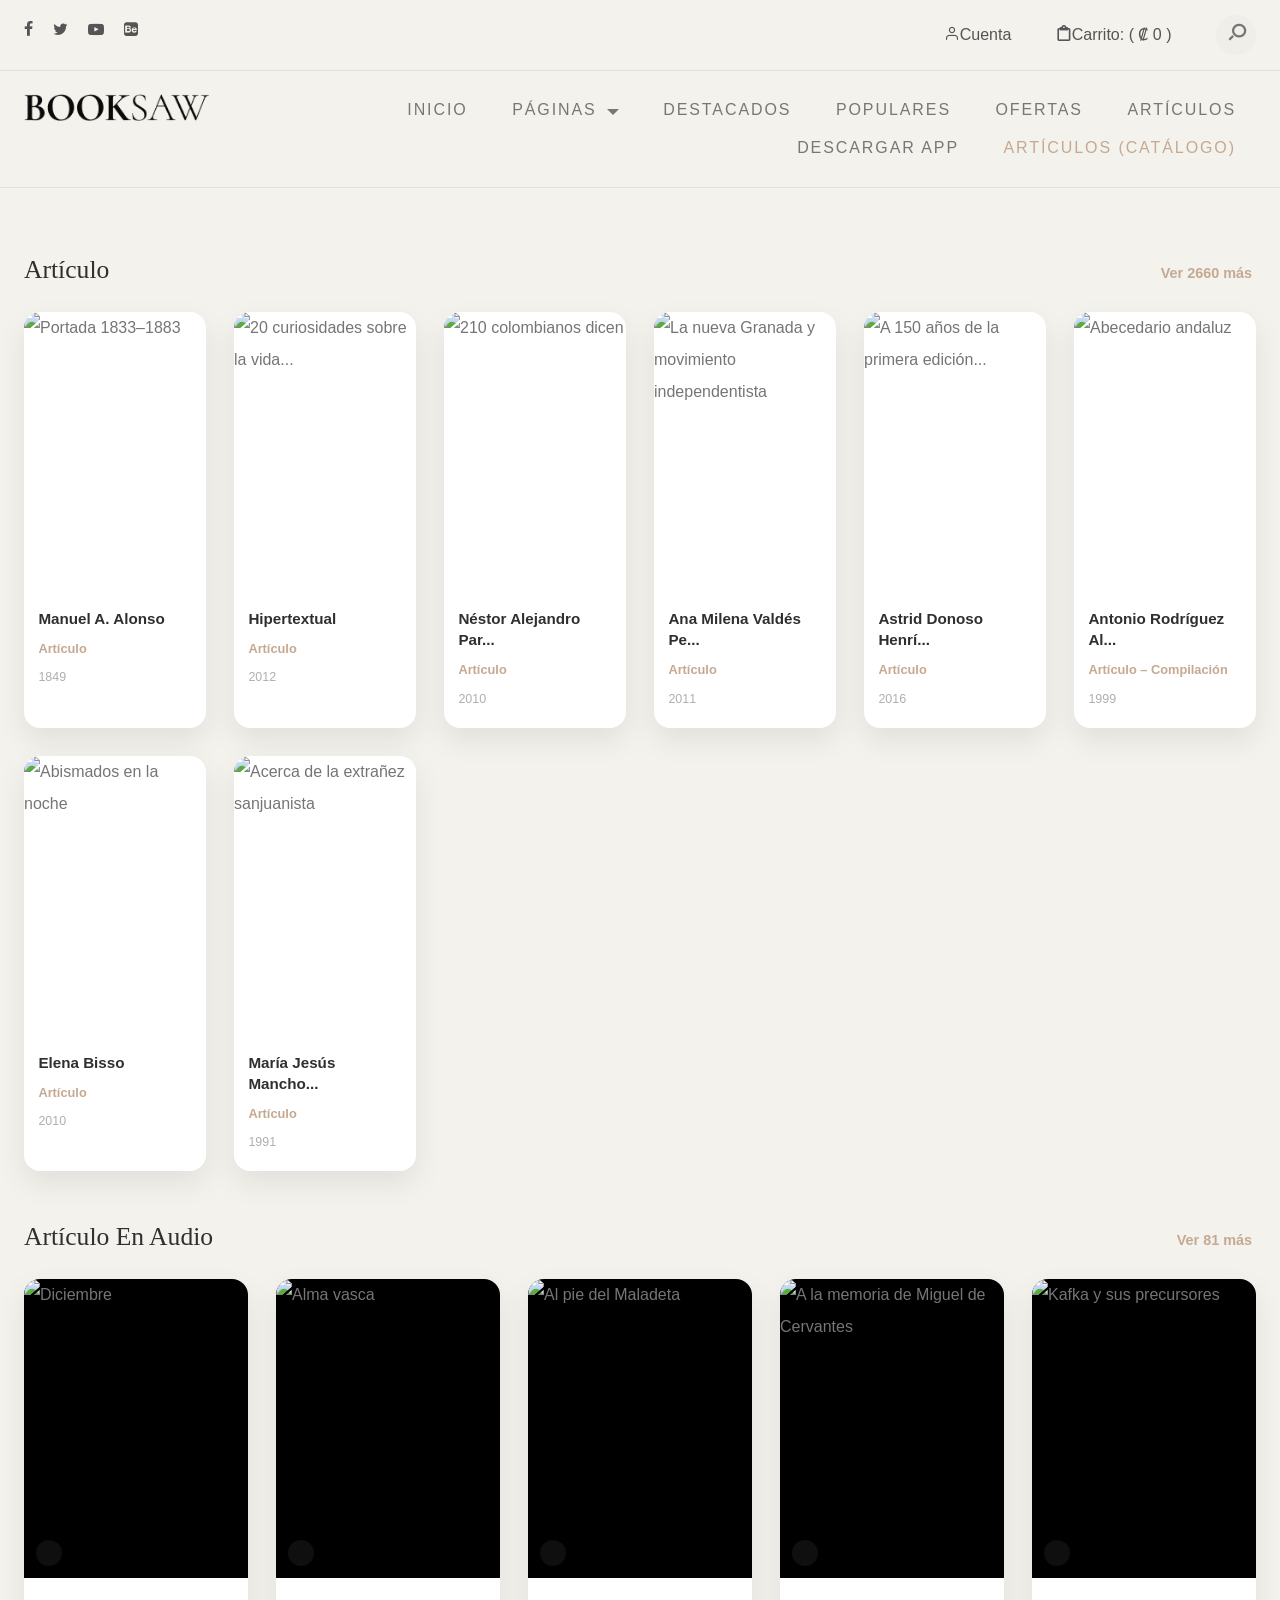
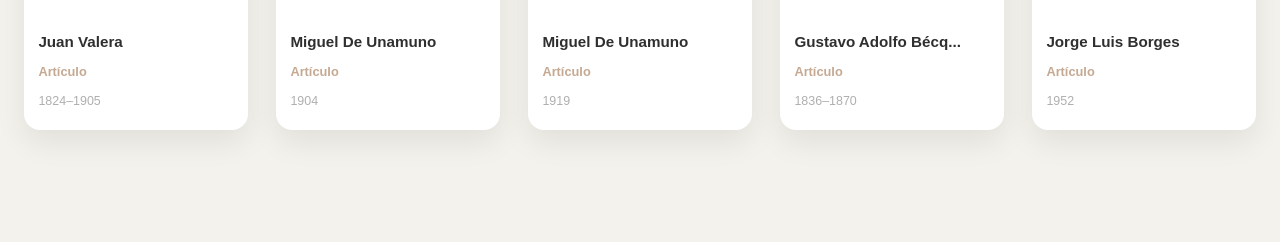
==== proyectoCS/articulos/articulos.html @ 16594a2e "Add files via upload" ====
<!DOCTYPE html>
<html lang="es">

<head>
  <title>Biblioteca Pública de Heredia – Artículos</title>
  <meta charset="utf-8">
  <meta http-equiv="X-UA-Compatible" content="IE=edge">
  <meta name="viewport" content="width=device-width, initial-scale=1.0">
  <meta name="format-detection" content="telephone=no">
  <meta name="apple-mobile-web-app-capable" content="yes">
  <meta name="author" content="">
  <meta name="keywords" content="">
  <meta name="description" content="Listado de artículos y artículos en audio de la Biblioteca Pública de Heredia.">

  <!-- Bootstrap -->
  <link href="https://cdn.jsdelivr.net/npm/bootstrap@5.3.1/dist/css/bootstrap.min.css" rel="stylesheet"
        integrity="sha384-4bw+/aepP/YC94hEpVNVgiZdgIC5+VKNBQNGCHeKRQN+PtmoHDEXuppvnDJzQIu9" crossorigin="anonymous">

  <!-- CSS globales del sitio (mismos que tu index principal) -->
  <link rel="stylesheet" type="text/css" href="../css/normalize.css">
  <link rel="stylesheet" type="text/css" href="../icomoon/icomoon.css">
  <link rel="stylesheet" type="text/css" href="../css/vendor.css">
  <link rel="stylesheet" type="text/css" href="../style.css">

  <!-- CSS específico de la página de artículos -->
  <link rel="stylesheet" type="text/css" href="css/articulos.css">
</head>

<body data-bs-spy="scroll" data-bs-target="#header" tabindex="0">

  <!-- jQuery (script.js y menú) -->
  <script src="https://code.jquery.com/jquery-3.6.0.min.js"></script>

  <!-- Header-->
  <div id="header-wrap">

    <div class="top-content">
      <div class="container-fluid">
        <div class="row">
          <div class="col-md-6">
            <div class="social-links">
              <ul>
                <li><a href="#"><i class="icon icon-facebook"></i></a></li>
                <li><a href="#"><i class="icon icon-twitter"></i></a></li>
                <li><a href="#"><i class="icon icon-youtube-play"></i></a></li>
                <li><a href="#"><i class="icon icon-behance-square"></i></a></li>
              </ul>
            </div>
          </div>

          <div class="col-md-6">
            <div class="right-element">
              <a href="#" class="user-account for-buy"><i class="icon icon-user"></i><span>Cuenta</span></a>
              <a href="#" class="cart for-buy"><i class="icon icon-clipboard"></i><span>Carrito: ( ₡ 0 )</span></a>

              <div class="action-menu">
                <div class="search-bar">
                  <a href="#" class="search-button search-toggle" data-selector="#header-wrap">
                    <i class="icon icon-search"></i>
                  </a>
                  <form role="search" method="get" class="search-box">
                    <input class="search-field text search-input" placeholder="Buscar" type="search">
                  </form>
                </div>
              </div>

            </div>
          </div>

        </div>
      </div>
    </div>

    <header id="header">
      <div class="container-fluid">
        <div class="row">

          <div class="col-md-2">
            <div class="main-logo">
              <a href="../index.html"><img src="../images/main-logo.png" alt="logo"></a>
            </div>
          </div>

          <div class="col-md-10">
            <nav id="navbar">
              <div class="main-menu stellarnav">
                <ul class="menu-list">
                  <li class="menu-item">
                    <a href="../index.html#home" class="nav-link">Inicio</a>
                  </li>
                  <li class="menu-item has-sub">
                    <a href="../index.html#pages" class="nav-link">Páginas</a>
                    <ul>
                      <li><a href="../index.html">Inicio</a></li>
                      <li><a href="../index.html">Acerca de</a></li>
                      <li><a href="../index.html">Estilos</a></li>
                      <li><a href="../index.html">Blog</a></li>
                      <li><a href="../index.html">Entrada</a></li>
                      <li><a href="../index.html">Tienda</a></li>
                      <li><a href="../index.html">Producto</a></li>
                      <li><a href="../index.html">Contacto</a></li>
                      <li><a href="../index.html">Gracias</a></li>
                    </ul>
                  </li>
                  <li class="menu-item"><a href="../index.html#featured-books" class="nav-link">Destacados</a></li>
                  <li class="menu-item"><a href="../index.html#popular-books" class="nav-link">Populares</a></li>
                  <li class="menu-item"><a href="../index.html#special-offer" class="nav-link">Ofertas</a></li>
                  <li class="menu-item"><a href="../index.html#latest-blog" class="nav-link">Artículos</a></li>
                  <li class="menu-item"><a href="../index.html#download-app" class="nav-link">Descargar App</a></li>

                  <!-- Página actual -->
                  <li class="menu-item active">
                    <a href="#listado-articulos" class="nav-link">Artículos (catálogo)</a>
                  </li>
                </ul>

                <div class="hamburger">
                  <span class="bar"></span>
                  <span class="bar"></span>
                  <span class="bar"></span>
                </div>

              </div>
            </nav>
          </div>

        </div>
      </div>
    </header>

  </div><!-- /#header-wrap -->

  <!-- ===================================================================
       SECCIÓN PRINCIPAL: LISTADO DE ARTÍCULOS
  ==================================================================== -->
  <main id="listado-articulos" class="padding-medium articulos-page">
    <div class="container-fluid">

      <!-- Bloque: Artículo -->
      <section class="articulos-section">
        <div class="articulos-section-header">
          <h2 class="articulos-title">Artículo</h2>
          <a href="#" class="articulos-ver-mas">
            Ver 2660 más <span class="icon icon-arrow-down"></span>
          </a>
        </div>

        <div class="articulos-grid">

          <!-- CARD 1 -->
          <article class="articulo-card">
            <figure class="articulo-cover">
              <img src="images/articulo-01.jpg" alt="Portada 1833–1883">
            </figure>
            <div class="articulo-info">
              <h3 class="articulo-autor">Manuel A. Alonso</h3>
              <a href="#" class="articulo-tipo">Artículo</a>
              <span class="articulo-anio">1849</span>
            </div>
          </article>

          <!-- CARD 2 -->
          <article class="articulo-card">
            <figure class="articulo-cover">
              <img src="images/articulo-02.jpg" alt="20 curiosidades sobre la vida...">
            </figure>
            <div class="articulo-info">
              <h3 class="articulo-autor">Hipertextual</h3>
              <a href="#" class="articulo-tipo">Artículo</a>
              <span class="articulo-anio">2012</span>
            </div>
          </article>

          <!-- CARD 3 -->
          <article class="articulo-card">
            <figure class="articulo-cover">
              <img src="images/articulo-03.jpg" alt="210 colombianos dicen">
            </figure>
            <div class="articulo-info">
              <h3 class="articulo-autor">Néstor Alejandro Par...</h3>
              <a href="#" class="articulo-tipo">Artículo</a>
              <span class="articulo-anio">2010</span>
            </div>
          </article>

          <!-- CARD 4 -->
          <article class="articulo-card">
            <figure class="articulo-cover">
              <img src="images/articulo-04.jpg" alt="La nueva Granada y movimiento independentista">
            </figure>
            <div class="articulo-info">
              <h3 class="articulo-autor">Ana Milena Valdés Pe...</h3>
              <a href="#" class="articulo-tipo">Artículo</a>
              <span class="articulo-anio">2011</span>
            </div>
          </article>

          <!-- CARD 5 -->
          <article class="articulo-card">
            <figure class="articulo-cover">
              <img src="images/articulo-05.jpg" alt="A 150 años de la primera edición...">
            </figure>
            <div class="articulo-info">
              <h3 class="articulo-autor">Astrid Donoso Henrí...</h3>
              <a href="#" class="articulo-tipo">Artículo</a>
              <span class="articulo-anio">2016</span>
            </div>
          </article>

          <!-- CARD 6 -->
          <article class="articulo-card">
            <figure class="articulo-cover">
              <img src="images/articulo-06.jpg" alt="Abecedario andaluz">
            </figure>
            <div class="articulo-info">
              <h3 class="articulo-autor">Antonio Rodríguez Al...</h3>
              <a href="#" class="articulo-tipo">Artículo – Compilación</a>
              <span class="articulo-anio">1999</span>
            </div>
          </article>

          <!-- CARD 7 -->
          <article class="articulo-card">
            <figure class="articulo-cover">
              <img src="images/articulo-07.jpg" alt="Abismados en la noche">
            </figure>
            <div class="articulo-info">
              <h3 class="articulo-autor">Elena Bisso</h3>
              <a href="#" class="articulo-tipo">Artículo</a>
              <span class="articulo-anio">2010</span>
            </div>
          </article>

          <!-- CARD 8 -->
          <article class="articulo-card">
            <figure class="articulo-cover">
              <img src="images/articulo-08.jpg" alt="Acerca de la extrañez sanjuanista">
            </figure>
            <div class="articulo-info">
              <h3 class="articulo-autor">María Jesús Mancho...</h3>
              <a href="#" class="articulo-tipo">Artículo</a>
              <span class="articulo-anio">1991</span>
            </div>
          </article>

        </div><!-- /.articulos-grid -->
      </section>

      <!-- Bloque: Artículo en audio -->
      <section class="articulos-section articulos-section-audio">
        <div class="articulos-section-header">
          <h2 class="articulos-title">Artículo en audio</h2>
          <a href="#" class="articulos-ver-mas">
            Ver 81 más <span class="icon icon-arrow-down"></span>
          </a>
        </div>

        <div class="articulos-grid">

          <!-- AUDIO 1 -->
          <article class="articulo-card articulo-card-audio">
            <figure class="articulo-cover">
              <img src="images/audio-01.jpg" alt="Diciembre">
              <span class="articulo-icon-audio">
                <i class="icon icon-play"></i>
              </span>
            </figure>
            <div class="articulo-info">
              <h3 class="articulo-autor">Juan Valera</h3>
              <a href="#" class="articulo-tipo">Artículo</a>
              <span class="articulo-anio">1824–1905</span>
            </div>
          </article>

          <!-- AUDIO 2 -->
          <article class="articulo-card articulo-card-audio">
            <figure class="articulo-cover">
              <img src="images/audio-02.jpg" alt="Alma vasca">
              <span class="articulo-icon-audio">
                <i class="icon icon-play"></i>
              </span>
            </figure>
            <div class="articulo-info">
              <h3 class="articulo-autor">Miguel de Unamuno</h3>
              <a href="#" class="articulo-tipo">Artículo</a>
              <span class="articulo-anio">1904</span>
            </div>
          </article>

          <!-- AUDIO 3 -->
          <article class="articulo-card articulo-card-audio">
            <figure class="articulo-cover">
              <img src="images/audio-03.jpg" alt="Al pie del Maladeta">
              <span class="articulo-icon-audio">
                <i class="icon icon-play"></i>
              </span>
            </figure>
            <div class="articulo-info">
              <h3 class="articulo-autor">Miguel de Unamuno</h3>
              <a href="#" class="articulo-tipo">Artículo</a>
              <span class="articulo-anio">1919</span>
            </div>
          </article>

          <!-- AUDIO 4 -->
          <article class="articulo-card articulo-card-audio">
            <figure class="articulo-cover">
              <img src="images/audio-04.jpg" alt="A la memoria de Miguel de Cervantes">
              <span class="articulo-icon-audio">
                <i class="icon icon-play"></i>
              </span>
            </figure>
            <div class="articulo-info">
              <h3 class="articulo-autor">Gustavo Adolfo Bécq...</h3>
              <a href="#" class="articulo-tipo">Artículo</a>
              <span class="articulo-anio">1836–1870</span>
            </div>
          </article>

          <!-- AUDIO 5 -->
          <article class="articulo-card articulo-card-audio">
            <figure class="articulo-cover">
              <img src="images/audio-05.jpg" alt="Kafka y sus precursores">
              <span class="articulo-icon-audio">
                <i class="icon icon-play"></i>
              </span>
            </figure>
            <div class="articulo-info">
              <h3 class="articulo-autor">Jorge Luis Borges</h3>
              <a href="#" class="articulo-tipo">Artículo</a>
              <span class="articulo-anio">1952</span>
            </div>
          </article>

        </div><!-- /.articulos-grid -->
      </section>

    </div><!-- /.container-fluid -->
  </main>

  <!-- FOOTER  -->

  <!-- Scripts globales -->
  <script src="https://cdn.jsdelivr.net/npm/bootstrap@5.3.1/dist/js/bootstrap.bundle.min.js"
          integrity="sha384-HwwvtgBNo3bZJJLYd8oVXjrBZt8cqVSpeBNS5n7C8IVInixGAoxmnlMuBnhbgrkm"
          crossorigin="anonymous"></script>

  <script src="../js/script.js"></script>

  <!-- JS específico para esta página (por ahora ligero) -->
  <script src="js/articulos.js"></script>

</body>
</html>
---- proyectoCS/icomoon/icomoon.css ----
@font-face {
  font-family: 'icomoon';
  src:  url('fonts/icomoon.eot?23qo56');
  src:  url('fonts/icomoon.eot?23qo56#iefix') format('embedded-opentype'),
    url('fonts/icomoon.ttf?23qo56') format('truetype'),
    url('fonts/icomoon.woff?23qo56') format('woff'),
    url('fonts/icomoon.svg?23qo56#icomoon') format('svg');
  font-weight: normal;
  font-style: normal;
  font-display: block;
}

[class^="icon-"], [class*=" icon-"] {
  /* use !important to prevent issues with browser extensions that change fonts */
  font-family: 'icomoon' !important;
  speak: never;
  font-style: normal;
  font-weight: normal;
  font-variant: normal;
  text-transform: none;
  line-height: 1;

  /* Better Font Rendering =========== */
  -webkit-font-smoothing: antialiased;
  -moz-osx-font-smoothing: grayscale;
}

.icon-ns-arrow-right:before {
  content: "\e90b";
}
.icon-cancel:before {
  content: "\e904";
}
.icon-arrow-left-circle:before {
  content: "\e902";
}
.icon-arrow-right-circle:before {
  content: "\e903";
}
.icon-user:before {
  content: "\e907";
}
.icon-search:before {
  content: "\e905";
}
.icon-notes:before {
  content: "\e906";
}
.icon-clipboard:before {
  content: "\e908";
}
.icon-close:before {
  content: "\e909";
}
.icon-currency-dollar:before {
  content: "\e90a";
}
.icon-arrow-left:before {
  content: "\e900";
}
.icon-arrow-right:before {
  content: "\e901";
}
.icon-twitter:before {
  content: "\f099";
}
.icon-facebook:before {
  content: "\f09a";
}
.icon-facebook-f:before {
  content: "\f09a";
}
.icon-bars:before {
  content: "\f0c9";
}
.icon-navicon:before {
  content: "\f0c9";
}
.icon-reorder:before {
  content: "\f0c9";
}
.icon-youtube-play:before {
  content: "\f16a";
}
.icon-behance-square:before {
  content: "\f1b5";
}
.icon-paper-plane:before {
  content: "\f1d8";
}
.icon-send:before {
  content: "\f1d8";
}
.icon-pinterest-p:before {
  content: "\f231";
}
---- proyectoCS/style.css ----
/*
Theme Name: Booksaw BookStore Template
Theme URI: https://templatesjungle.com/
Author: TemplatesJungle
Author URI: https://templatesjungle.com/
Description: Booksaw is specially designed product packaged for Book Store by TemplateJungle.
Version: 1.1
*/

/*--------------------------------------------------------------
/* GENERAL STYLES
--------------------------------------------------------------*/
/*--------------------------------------------------------------
/** 1. VARIABLES
--------------------------------------------------------------*/



:root {
  /* widths for rows and containers
     */
  --header-height: 160px;
  --header-height-min: 80px;
}

/* on mobile devices below 600px
 */
@media screen and (max-width: 600px) {
  :root {
    --header-height: 100px;
    --header-height-min: 80px;
  }
}

/* Theme Colors */
:root {
  --accent-color: #C5A992;
  --secondary-color: #C5A992;
  --dark-color: #2f2f2f;
  --light-color: #F3F2EC;
  --body-text-color: #757575;
  --light-text-color: #afafaf;
  --dark-text-color: #2f2f2f;
}

/* Fonts */
:root {
  --body-font: "Raleway", sans-serif;
  --heading-font: "Prata", Georgia, serif;
  --secondary-font: "Playfair Display", Georgia, serif;
}

/* Bootstrap variables */
:root,
[data-bs-theme=light] {
  --heading-font: "Prata", Georgia, serif;
  --heading-font-weight: 400;
  --heading-color: var(--bs-dark);
  --heading-line-height: 1.1;

  --swiper-theme-color: var(--bs-primary);

  --custom-easing: cubic-bezier(.17, .67, .83, .67);

  /* theme colors */
  --bs-body-font-family: "Raleway", arial, sans-serif;
  --bs-body-font-size: 0.9rem;
  --bs-body-font-weight: 400;
  --bs-body-line-height: 1.7;
  --bs-body-color: #333;
  --bs-body-color-rgb: 51, 51, 51;

  --bs-primary: #C5A992;
  --bs-primary-dark: #C5A992;
  --bs-secondary: #C5A992;
  --bs-black: #111;
  --bs-light: #F1F1F0;
  --bs-dark: #212529;
  --bs-gray: #949494;
  --bs-gray-dark: #51565b;

  --bs-primary-rgb: 169, 128, 115;
  --bs-secondary-rgb: 253, 238, 233;
  --bs-black-rgb: 17, 17, 17;
  --bs-light-rgb: 241, 241, 240;
  --bs-dark-rgb: 33, 37, 41;

  --bs-link-color: var(--bs-dark);
  --bs-link-color-rgb: 17, 17, 17;
  --bs-link-decoration: underline;
  --bs-link-hover-color: var(--bs-primary);
  --bs-link-hover-color-rgb: 169, 128, 115;
}

.container,
.container-fluid,
.container-lg,
.container-md,
.container-sm,
.container-xl,
.container-xxl {
  /* spacing */
  --bs-gutter-x: 2.5rem;
}

.display-1,
.display-2,
.display-3,
.display-4,
.display-5,
.display-6 {
  font-family: var(--heading-font);
  font-weight: var(--heading-font-weight);
  line-height: var(--heading-line-height);
}

h1,
h2,
h3,
h4,
h5,
h6 {
  color: var(--heading-color);
}

a {
  text-decoration: none;
  transition: all 0.3s ease-out;
}

/* container fluid */
.container-fluid {
  /* width: 98%; */
  max-width: 1800px;
}

/* Dropdown */
.dropdown-menu {
  --bs-dropdown-border-radius: 0;
  --bs-dropdown-border-width: 0;
}

.dropdown-item {
  --bs-dropdown-item-padding-y: 0.25rem;
  --bs-dropdown-item-padding-x: 1rem;
  --bs-dropdown-link-color: var(--bs-black);
  --bs-dropdown-item-border-radius: 0;
}

.dropdown-item.active,
.dropdown-item:active {
  --bs-dropdown-link-active-color: var(--bs-light);
  --bs-dropdown-link-active-bg: var(--bs-black);
}

/* list group */
.list-group-item {
  --bs-list-group-item-padding-x: 0;
  --bs-list-group-border-width: 0;
}

/* btn */
.btn {
  --bs-btn-border-radius: 0;
}

.btn-primary {
  --bs-btn-color: #fff;
  --bs-btn-bg: var(--bs-primary);
  --bs-btn-border-color: var(--bs-primary);
  --bs-btn-hover-color: #fff;
  --bs-btn-hover-bg: var(--bs-primary-dark);
  --bs-btn-hover-border-color: var(--bs-primary-dark);
  --bs-btn-focus-shadow-rgb: 49, 132, 253;
  --bs-btn-active-color: #fff;
  --bs-btn-active-bg: var(--bs-secondary);
  --bs-btn-active-border-color: var(--bs-secondary);
  --bs-btn-active-shadow: inset 0 3px 5px rgba(0, 0, 0, 0.125);
  --bs-btn-disabled-color: #fff;
  --bs-btn-disabled-bg: var(--bs-primary);
  --bs-btn-disabled-border-color: var(--bs-primary);
}

.btn-outline-primary {
  --bs-btn-color: var(--bs-primary);
  --bs-btn-border-color: var(--bs-primary);
  --bs-btn-hover-color: #fff;
  --bs-btn-hover-bg: var(--bs-primary);
  --bs-btn-hover-border-color: var(--bs-primary);
  --bs-btn-focus-shadow-rgb: 13, 110, 253;
  --bs-btn-active-color: #fff;
  --bs-btn-active-bg: var(--bs-primary);
  --bs-btn-active-border-color: var(--bs-primary);
  --bs-btn-active-shadow: inset 0 3px 5px rgba(0, 0, 0, 0.125);
  --bs-btn-disabled-color: var(--bs-primary);
  --bs-btn-disabled-bg: transparent;
  --bs-btn-disabled-border-color: var(--bs-primary);
  --bs-gradient: none;
}

.pagination {
  --bs-pagination-active-bg: var(--bs-black);
  --bs-pagination-bg: transparent;
  --bs-pagination-border-width: 0;
  --bs-pagination-border-radius: 0;
}

/* breadcrumb */
.breadcrumb {
  --bs-breadcrumb-item-padding-x: 1em;
}

/* text white */
.text-white {
  --heading-color: var(--bs-light);
  --bs-breadcrumb-item-active-color: var(--bs-light);
  --bs-breadcrumb-divider-color: var(--bs-light);
  --bs-link-color-rgb: var(--bs-light-rgb);
  --bs-link-hover-color-rgb: var(--bs-light-rgb);
}

.text-white .nav-link {
  --bs-nav-link-color: var(--bs-light);
  --bs-nav-link-hover-color: var(--bs-light);
  --bs-nav-link-active-color: var(--bs-light);
  --bs-navbar-active-color: var(--bs-light);
}

/* accordion */
.accordion {
  --bs-accordion-border-width: 0;
  --bs-accordion-border-radius: 0;
  --bs-accordion-inner-border-radius: 0;
  --bs-accordion-btn-padding-x: 0;
  --bs-accordion-btn-padding-y: 1rem;
  --bs-accordion-btn-color: var(--bs-dark);
  --bs-accordion-btn-bg: transparent;
  --bs-accordion-btn-focus-border-color: var(--bs-dark);
  --bs-accordion-btn-focus-box-shadow: none;
  --bs-accordion-body-padding-x: 0;
  --bs-accordion-body-padding-y: 1rem;
  --bs-accordion-active-color: var(--bs-dark);
  --bs-accordion-active-bg: transparent;
}

.accordion-button {
  font-size: 1.2rem;
  border-bottom: 1px solid var(--bs-border-color);
}

/* form control */
.form-control:focus {
  border-color: #ccc;
  box-shadow: 0 0 0 0.25rem rgba(200, 200, 200, .25);
}

/* dark theme */
[data-bs-theme=dark] {
  color-scheme: dark;

  --heading-color: #fff;
  --bs-heading-color: #fff;
  --bs-link-color: #CCCCCC;
  --bs-link-hover-color: var(--bs-primary);
  --bs-link-color-rgb: 204, 204, 204;
  --bs-link-hover-color-rgb: 131, 169, 172;
  --bs-body-color: var(--bs-light);
  --bs-body-color-rgb: 241, 241, 240;
  --bs-body-bg: #111;
  --bs-body-bg-rgb: 17, 17, 41;

  color: var(--bs-gray);
}

[data-bs-theme=dark] .dropdown-item {
  --bs-dropdown-link-color: var(--bs-light);
  --bs-dropdown-link-hover-color: var(--bs-white);
}

[data-bs-theme=dark] .bg-white,
[data-bs-theme=dark] .bg-light {
  --bs-bg-opacity: 0.1;
}

/* end of Bootstrap Color Theme */

.container, .container-fluid, .container-lg, .container-md, .container-sm, .container-xl, .container-xxl {
  --bs-gutter-x: 3rem;
}

/* 2.1 General Styles
/*----------------------------------------------*/
*,
*::before,
*::after {
  -webkit-box-sizing: border-box;
  -moz-box-sizing: border-box;
  box-sizing: border-box;
}

html {
  box-sizing: border-box;
}

body {
  font-family: var(--body-font);
  font-size: 16px;
  line-height: 2;
  color: var(--body-text-color);
  background-color: var(--light-color);
}

body.no-scroll {
  overflow: hidden;
}

a {
  color: var(--accent-color);
  transition: 0.3s color ease-out;
}

a:hover {
  color: #111;
}

ul,
ol {
  margin-top: 0;
  margin-bottom: 10px;
  margin-left: 0;
}

ul ul,
ol ul,
ul ol,
ol ol {
  margin-top: 5px;
  margin-bottom: 0;
}

ul li,
ol li {
  margin-bottom: 5px;
  outline: 0;
}

ul li.active a {
  color: #daa556;
}

ul li:last-child,
ol li:last-child {
  margin-bottom: 0;
}

dl {
  margin-top: 0;
  margin-bottom: 2rem;
}

dt,
dd {
  line-height: 1.42857143;
}

dt {
  font-weight: bold;
}

dd {
  margin-left: 0;
}

button,
input,
select,
textarea {
  font-family: inherit;
  font-size: inherit;
  line-height: inherit;
  outline: 0;
}

figure {
  margin: 0;
}

img {
  display: inline-block;
  border: 0;
  max-width: 100%;
  height: auto;
  vertical-align: middle;
}

::selection {
  background: rgba(0, 0, 0, 0.8);
  color: #fff;
  text-shadow: none;
}

::-moz-selection {
  background: rgba(0, 0, 0, 0.8);
  color: #fff;
  text-shadow: none;
}

/* image align */
figure.align-right {
  margin: 30px 0 30px 30px;
}

/* Typography */
/*----------------------------------------------*/

h1,
.h1,
h2,
.h2,
h3,
.h3,
h4,
.h4,
h5,
.h5,
h6,
.h6 {
  font-family: var(--heading-font);
  line-height: 1.2;
  color: var(--dark-color);
}

h1.light,
.h1,
h2.light,
.h2,
h3.light,
.h3,
h4.light,
.h4,
h5.light,
.h5,
h6.light,
.h6 {
  color: #fff;
}

h1,
h2,
h3 {
  margin: 25px 0;
  text-transform: capitalize;
}

h5,
h6 {
  letter-spacing: 1px;
}

h1,
.h1 {
  font-size: 2.5em;
  line-height: 1.4;
}

h2,
.h2 {
  font-size: 1.5em;
  line-height: 1.4;
}

h3,
.h3 {
  font-size: 1.4em;
  line-height: 1.4;
}

h4,
.h4 {
  font-size: 1.1em;
  line-height: 1.4;
}

h5,
.h5 {
  font-size: .83em;
  line-height: 1.25;
}

h6,
.h6 {
  font-size: .67em;
  line-height: 1.1;
}

h1 a,
h2 a,
h3 a,
h4 a,
h5 a,
h6 a {
  font-weight: inherit;
  color: inherit;
  text-decoration: none;
}

p {
  margin: 0 0 20px 0;
}

p:empty {
  display: none;
}

small {
  font-size: 85%;
}

mark {
  background-color: #fcf8e3;
  padding: 0.28rem;
}

dfn,
cite,
em,
i {
  font-style: italic;
}

code,
kbd,
var {
  font-size: 14px;
}

code {
  background-color: #f9f2f4;
}

abbr {
  border-bottom: 0.1px dotted #666;
  cursor: help;
}

::placeholder {
  color: #999;
}

/*----------------------------------------------*/
/* 2.1 Floating & Alignment */
/*----------------------------------------------*/

.align-left {
  float: left;
  text-align: left;
}

.align-right {
  float: right;
  text-align: right;
}

.align-center {
  display: block;
  margin-left: auto;
  margin-right: auto;
  text-align: center;
}

/**::after,*/
.container::after,
.row::after,
.clearfix::after {
  display: block;
  clear: both;
  content: "";
}

/** Text Align
--------------------------------------------------------------*/

.text-left {
  text-align: left;
}

.text-right {
  text-align: right;
}

.text-center {
  text-align: center;
}

.text-justify {
  text-align: justify;
}

.text-nowrap {
  white-space: nowrap;
}

.text-lead {
  font-size: 120%;
  line-height: 1.7em;
}

.text-lead strong {
  font-size: 115%;
  font-weight: 500;
}

.text-muted {
  color: #777;
}

.text-pri {
  color: #ff9697;
}

.text-hide {
  font: 0/0 a;
  color: transparent;
  text-shadow: none;
  background-color: transparent;
  border: 0;
}

/*------------------------------------------------
/* 2.3 Forms
–––––––––––––––––––––––––––––––––––––––––––––––––– */
input[type="email"],
input[type="number"],
input[type="search"],
input[type="text"],
input[type="tel"],
input[type="url"],
input[type="password"],
textarea,
select {
  padding: 6px 10px;
  /* The 6px vertically centers text on FF, ignored by Webkit */
  background-color: #fff;
  border: 1px solid #D1D1D1;
  border-radius: 4px;
  box-shadow: none;
  box-sizing: border-box;
}

/* Removes awkward default styles on some inputs for iOS */
input[type="email"],
input[type="number"],
input[type="search"],
input[type="text"],
input[type="tel"],
input[type="url"],
input[type="password"],
textarea {
  -webkit-appearance: none;
  -moz-appearance: none;
  appearance: none;
}

textarea {
  min-height: 65px;
  padding-top: 6px;
  padding-bottom: 6px;
}

input[type="email"]:focus,
input[type="number"]:focus,
input[type="search"]:focus,
input[type="text"]:focus,
input[type="tel"]:focus,
input[type="url"]:focus,
input[type="password"]:focus,
textarea:focus,
select:focus {
  border: 1px solid #33C3F0;
  outline: 0;
}

label,
legend {
  display: block;
  margin-bottom: .5rem;
  font-weight: 600;
}

fieldset {
  padding: 0;
  border-width: 0;
}

input[type="checkbox"],
input[type="radio"] {
  display: inline;
}

label>.label-body {
  display: inline-block;
  margin-left: .5rem;
  font-weight: normal;
}

/*------------------------------------------------
/* 2.4 Lists
–––––––––––––––––––––––––––––––––––––––––––––––––– */
ul {
  list-style: circle inside;
}

ol {
  list-style: decimal inside;
}

ol,
ul {
  padding-left: 0;
  margin-top: 0;
}

ul ul,
ul ol,
ol ol,
ol ul {
  margin: 1.5rem 0 1.5rem 3rem;
  font-size: 90%;
}

li {
  margin-bottom: 1rem;
}

/*------------------------------------------------
/* 2.5 Code
–––––––––––––––––––––––––––––––––––––––––––––––––– */
code {
  padding: .2rem .5rem;
  margin: 0 .2rem;
  font-size: 90%;
  white-space: nowrap;
  background: #F1F1F1;
  border: 1px solid #E1E1E1;
  border-radius: 4px;
}

pre>code {
  display: block;
  padding: 1rem 1.5rem;
  white-space: pre;
}

/*------------------------------------------------
/* 2.6 Tables
–––––––––––––––––––––––––––––––––––––––––––––––––– */
th,
td {
  padding: 12px 15px;
  text-align: left;
  border-bottom: 1px solid #E1E1E1;
}

th:first-child,
td:first-child {
  padding-left: 0;
}

th:last-child,
td:last-child {
  padding-right: 0;
}

/*------------------------------------------------
/* 2.7 Spacing
–––––––––––––––––––––––––––––––––––––––––––––––––– */
button,
.button {
  margin-bottom: 1rem;
}

input,
textarea,
select,
fieldset {
  margin-bottom: 1.5rem;
}

pre,
blockquote,
dl,
figure,
table,
p,
ul,
ol,
form {
  margin-bottom: 2.5rem;
}

/*------------------------------------------------
/* 2.8 Utilities
–––––––––––––––––––––––––––––––––––––––––––––––––– */
.u-full-width {
  width: 100%;
  box-sizing: border-box;
}

.u-max-full-width {
  max-width: 100%;
  box-sizing: border-box;
}

.u-pull-right {
  float: right;
}

.u-pull-left {
  float: left;
}

.list-icon i {
  margin-right: 10px;
}

.list-unstyled {
  list-style: none;
}

.txt-fx .letter {
  opacity: 0;
}

/*------------------------------------------------
/* 2.9 Misc
–––––––––––––––––––––––––––––––––––––––––––––––––– */
hr {
  margin-top: 3rem;
  margin-bottom: 3.5rem;
  border-width: 0;
  border-top: 1px solid #E1E1E1;
}

/*--------------------------------------------------------------
/** 2.10 Buttons
--------------------------------------------------------------*/
a.btn,
input[type="button"],
input[type="submit"],
input[type="reset"],
input[type="file"],
button {
  background-image: none;
  background: var(--accent-color);
  text-decoration: none !important;
  display: inline-block;
  position: relative;
  border: 1px solid transparent;
  border-radius: 0;
  padding: 0.75em 1.5em;
  margin-top: 15px;
  font-size: 15px;
  font-weight: bold;
  line-height: normal;
  text-align: center;
  text-transform: uppercase;
  color: #fff;
  z-index: 1;
  cursor: pointer;
  white-space: nowrap;
  vertical-align: middle;
  -webkit-transition: all 0.3s ease-in;
  transition: all 0.3s ease-in;
  -ms-touch-action: manipulation;
  touch-action: manipulation;
  -webkit-user-select: none;
  -moz-user-select: none;
  -ms-user-select: none;
  user-select: none;
}

.btn:hover,
.btn:focus,
input[type="button"]:focus,
input[type="button"]:hover,
input[type="submit"]:focus,
input[type="submit"]:hover,
input[type="reset"]:focus,
input[type="reset"]:hover,
input[type="file"]:focus,
input[type="file"]:hover,
button:focus,
button:hover {
  text-decoration: none;
  outline: 0;
}

.light .btn:hover {
  color: #fff;
}

.btn:last-child {
  margin-right: 0;
}

.btn:active,
.btn.btn-outline-light:active,
.btn.btn-outline-dark:active,
.btn.btn-outline-accent:active,
input[type="button"]:active,
input[type="submit"]:active,
input[type="reset"]:active,
input[type="file"]:active,
button:active {
  outline: 0;
  background-image: none;
  -webkit-box-shadow: inset 0 1px 3px rgba(0, 0, 0, 0.3);
  box-shadow: inset 0 1px 3px rgba(0, 0, 0, 0.3);
}

.btn.disabled,
.btn[disabled],
fieldset[disabled] .btn {
  cursor: not-allowed;
  opacity: 0.65;
  box-shadow: none;
}

a.btn.disabled,
fieldset[disabled] a.btn {
  pointer-events: none;
}

/* - Button Sizes
------------------------------------------------------------- */
.btn.btn-small {
  padding: 0.325em 1.7em;
  font-size: 0.65em;
}

.btn.btn-medium {
  padding: 0.5em 1.75em;
  font-size: 0.75em;
}

.btn.btn-large {
  padding: 1em 2.5em;
}

.btn.btn-xlarge {
  padding: 1.5em 2.7em;
  font-size: 0.9em;
}

.btn.btn-image {
  background-color: transparent;
  padding: 0;
  max-height: 50px;
}

.btn.btn-image img {
  max-height: 50px;
}

/* - Button Shapes
------------------------------------------------------------- */
.btn.btn-rounded,
.btn.btn-rounded::after {
  border-radius: 4px;
}

.btn.btn-pill,
.btn.btn-pill::after {
  border-radius: 2em;
}

/* button outline */
.btn.btn-outline-dark,
.btn.btn-outline-light,
.btn.btn-outline-accent {
  border: 1px solid #fff;
  background: transparent;
  text-shadow: none;
  box-shadow: none;
}

.btn.btn-outline-dark:hover::after,
.btn.btn-outline-light:hover::after {
  background-color: transparent;
}

.btn.btn-outline-dark {
  border-color: #121212;
  color: #121212;
}

.btn.btn-outline-dark:hover {
  background: rgba(0, 0, 0, .03);
  background: #121212;
  border-color: #121212;
  color: #fff;
}

.btn.btn-outline-accent {
  background: transparent;
  border-color: var(--accent-color);
  color: var(--accent-color);
}

.btn.btn-outline-accent:hover {
  border-color: var(--dark-color);
  color: var(--dark-color) !important;
}

.btn.btn-outline-light {
  background: transparent;
  border-color: var(--light-text-color);
  color: var(--light-text-color);
}

.btn.btn-outline-light:hover {
  border-color: var(--accent-color);
  color: var(--accent-color) !important;
}

.btn.btn-full {
  display: block;
  margin: .85em 0;
  width: 100%;
  text-align: center;
}

/* button with line */
.btn-with-line {
  color: #fff;
  position: relative;
}

.btn-with-line:after {
  content: "";
  position: absolute;
  top: 8px;
  right: -66px;
  border-bottom: 2px solid #fff;
  width: 50%;
  z-index: 9;
  transition: 0.3s ease-out;
}

.btn-with-line:hover {
  color: #fff;
}

.btn-with-line:hover:after {
  width: 30%;
  right: -41px;
}

/* - Buttons Color Scheme
------------------------------------------------------------- */
.btn.btn-common {
  background: var(--accent-color);
  color: #fff;
}

.btn.btn-common:hover {
  background: #151515;
  color: #fff;
}

.btn.btn-accent {
  color: #ffffff;
  background-color: var(--accent-color);
}

.btn.btn-accent:hover {
  color: #ffffff !important;
  background-color: #121212;
}

.btn.btn-gray,
.btn.btn-grey {
  background: #9e9e9e;
  color: #fff;
}

.btn.btn-black {
  background: #121212;
  color: #fff;
}

.btn.btn-black:hover {
  background-color: #797979;
}

.btn.btn-white {
  background: #f8f8f8;
  text-shadow: none;
  color: #121212 !important;
}

.btn.btn-white:hover {
  background: var(--accent-color);
  text-shadow: none;
}

/* - Buttons Aligns
------------------------------------------------------------- */
.btn-left {
  text-align: left;
  display: block;
}

.btn-center {
  text-align: center;
  display: block;
}

.btn-right {
  text-align: right;
  display: block;
}


/*====================================================================*/
/* 5. CONTENT ELEMENTS */
/*====================================================================*/

/*--------------------------------------------------------------
/** 5.1 General Tabs
--------------------------------------------------------------*/
.nav {
  display: flex;
  flex-wrap: wrap;
  padding-left: 0;
  margin-bottom: 0;
  list-style: none;
}

.nav-link {
  display: block;
  padding: 0.5rem 1rem;
  text-decoration: none;
  transition: color 0.15s ease-in-out, background-color 0.15s ease-in-out, border-color 0.15s ease-in-out;
}

@media (prefers-reduced-motion: reduce) {
  .nav-link {
    transition: none;
  }
}

.nav-link:hover,
.nav-link:focus {
  color: var(--accent-color);
}

.nav-link.disabled {
  color: #6c757d;
  pointer-events: none;
  cursor: default;
}

.nav-tabs {
  border-bottom: 1px solid #dee2e6;
}

.nav-tabs .nav-link {
  color: #999;
  padding: 10px 30px;
  margin-bottom: -1px;
  background: none;
  border: 1px solid transparent;
  border-top-left-radius: 0.25rem;
  border-top-right-radius: 0.25rem;
}

.nav-tabs .nav-link:hover,
.nav-tabs .nav-link:focus {
  border-color: #e9ecef #e9ecef #dee2e6;
  isolation: isolate;
}

.nav-tabs .nav-link.disabled {
  color: #6c757d;
  background-color: transparent;
  border-color: transparent;
}

.nav-tabs .nav-link.active,
.nav-tabs .nav-item.show .nav-link {
  color: #495057;
  border-color: #dee2e6 #dee2e6 #f3f2ec;
  --bs-nav-tabs-link-active-bg: transparent;
}

.nav-tabs .dropdown-menu {
  margin-top: -1px;
  border-top-left-radius: 0;
  border-top-right-radius: 0;
}

.nav-pills .nav-link {
  background: none;
  border: 0;
  border-radius: 0.25rem;
}

.nav-pills .nav-link.active,
.nav-pills .show>.nav-link {
  color: #fff;
  background-color: #0d6efd;
}

.nav-fill>.nav-link,
.nav-fill .nav-item {
  flex: 1 1 auto;
  text-align: center;
}

.nav-justified>.nav-link,
.nav-justified .nav-item {
  flex-basis: 0;
  flex-grow: 1;
  text-align: center;
}

.nav-fill .nav-item .nav-link,
.nav-justified .nav-item .nav-link {
  width: 100%;
}

.bootstrap-tabs .tab-content {
  padding: 20px 0;
}

.bootstrap-tabs .tab-content>.tab-pane {
  display: none;
}

.bootstrap-tabs .tab-content>.active {
  display: block;
}

/*--------------------------------------------------------------
/** 5.2 Accordions
--------------------------------------------------------------*/
.fade {
  transition: opacity 0.15s linear;
}

@media (prefers-reduced-motion: reduce) {
  .fade {
    transition: none;
  }
}

.fade:not(.show) {
  opacity: 0;
}

.collapse:not(.show) {
  display: none;
}

.collapsing {
  height: 0;
  overflow: hidden;
  transition: height 0.35s ease;
}

@media (prefers-reduced-motion: reduce) {
  .collapsing {
    transition: none;
  }
}

.accordion-button {
  position: relative;
  display: flex;
  align-items: center;
  width: 100%;
  padding: 1rem 1.25rem;
  font-size: 1rem;
  color: #212529;
  text-align: left;
  background-color: #fff;
  border: 0;
  border-radius: 0;
  box-shadow: none;
  overflow-anchor: none;
  transition: color 0.15s ease-in-out, background-color 0.15s ease-in-out, border-color 0.15s ease-in-out, box-shadow 0.15s ease-in-out, border-radius 0.15s ease;
}

@media (prefers-reduced-motion: reduce) {
  .accordion-button {
    transition: none;
  }
}

.accordion-button:not(.collapsed) {
  color: var(--accent-color);
  /*box-shadow: inset 0 -1px 0 rgba(0, 0, 0, 0.125);*/
}

.accordion-button:not(.collapsed)::after {
  background-image: url("data:image/svg+xml,%3csvg xmlns='http://www.w3.org/2000/svg' viewBox='0 0 16 16' fill='%230c63e4'%3e%3cpath fill-rule='evenodd' d='M1.646 4.646a.5.5 0 0 1 .708 0L8 10.293l5.646-5.647a.5.5 0 0 1 .708.708l-6 6a.5.5 0 0 1-.708 0l-6-6a.5.5 0 0 1 0-.708z'/%3e%3c/svg%3e");
  transform: rotate(-180deg);
}

.accordion-button::after {
  flex-shrink: 0;
  width: 1.25rem;
  height: 1.25rem;
  margin-left: auto;
  content: "";
  background-image: url("data:image/svg+xml,%3csvg xmlns='http://www.w3.org/2000/svg' viewBox='0 0 16 16' fill='%23212529'%3e%3cpath fill-rule='evenodd' d='M1.646 4.646a.5.5 0 0 1 .708 0L8 10.293l5.646-5.647a.5.5 0 0 1 .708.708l-6 6a.5.5 0 0 1-.708 0l-6-6a.5.5 0 0 1 0-.708z'/%3e%3c/svg%3e");
  background-repeat: no-repeat;
  background-size: 1.25rem;
  transition: transform 0.2s ease-in-out;
}

@media (prefers-reduced-motion: reduce) {
  .accordion-button::after {
    transition: none;
  }
}

.accordion-button:hover {
  z-index: 2;
}

.accordion-button:focus {
  z-index: 3;
  outline: 0;
  box-shadow: none;
}

.accordion-header {
  margin-bottom: 0;
}

.accordion-item {
  background-color: #fff;
  border-bottom: 1px solid rgba(0, 0, 0, 0.125);
}

.accordion-body {
  padding: 1rem 1.25rem;
}

.accordion-flush .accordion-collapse {
  border-width: 0;
}

.accordion-flush .accordion-item {
  border-right: 0;
  border-left: 0;
  border-radius: 0;
}

.accordion-flush .accordion-item:first-child {
  border-top: 0;
}

.accordion-flush .accordion-item:last-child {
  border-bottom: 0;
}

.accordion-flush .accordion-item .accordion-button {
  border-radius: 0;
}

/*--------------------------------------------------------------
This is main CSS file that contains custom style rules used in this template
--------------------------------------------------------------*/


/* - Section Padding
--------------------------------------------------------------*/
.padding-xsmall {
  padding-top: 0.5em;
  padding-bottom: 0.5em;
}

.padding-small {
  padding-top: 2em;
  padding-bottom: 2em;
}

.padding-medium {
  padding-top: 4em;
  padding-bottom: 4em;
}

.padding-xlarge {
  padding-top: 9.5em;
  padding-bottom: 9.5em;
}

.padding-2xlarge {
  padding-top: 15em;
  padding-bottom: 15em;
}

/* no padding */
.no-padding-top {
  padding-top: 0 !important;
}

.no-padding-bottom {
  padding-bottom: 0 !important;
}

.no-gutter {
  padding: 0 !important;
}

/* no padding and margin */
.no-padding {
  padding: 0;
}

.no-margin {
  margin: 0;
}

/* - Section margin
--------------------------------------------------------------*/
.margin-small {
  margin-top: 3em;
  margin-bottom: 3em;
}

.margin-medium {
  margin-top: 4.5em;
  margin-bottom: 4.5em;
}

.margin-large {
  margin-top: 6em;
  margin-bottom: 6em;
}

.margin-xlarge {
  margin-top: 7.5em;
  margin-bottom: 7.5em;
}

@media only screen and (max-width: 768px) {

  .margin-small,
  .margin-medium,
  .margin-large,
  .margin-xlarge {
    margin-top: 1em;
    margin-bottom: 1em;
  }
}

/* - Button
------------------------------------------------------------- */

button {
  font-size: 1em;
  font-weight: 600;
  border: none;
  height: 65px;
  cursor: pointer;
  text-transform: uppercase;
}

.btn-wrap {
  text-transform: capitalize;
}

.btn-wrap a {
  text-decoration: none;
  font-weight: 600;
}

.btn-wrap a:hover {
  color: #74642F;
}

.btn-normal {
  color: #fff;
}

.btn-accent {
  color: #111;
}

.btn-submit {
  background: #fff;
  color: #2f2f2f;
}

.btn-submit:hover {
  background-color: #c5a992;
  color: #fff;
}

.btn-accent-arrow {
  color: #111;
}

.btn-wrap i.icon {
  transition: 0.5s ease-out;
  font-size: 9px;
  padding-left: 10px;
}

.btn-wrap:hover i.icon {
  padding-left: 20px;
}

.btn-subscribe {
  width: 30%;
  color: #111;
  background: transparent;
  margin: 0;
  height: max-content;
}

.btn-subscribe span {
  transition: 0.5s ease-out;
  padding-right: 5px;
  opacity: 1;
}

.btn-subscribe:hover span {
  padding-right: 10px;
  opacity: 0.5;
}

/*--- Image hover Effect
-----------------------------------------------*/
.image-hvr-effect {
  display: flex;
  overflow: hidden;
}

.image-hvr-effect img.post-image {
  transform: scale(1);
  will-change: transform;
  transition: transform 0.8s cubic-bezier(0.25, 0.46, 0.45, 0.94);
  z-index: 0;
}

.image-hvr-effect:hover img.post-image {
  transform: scale(1.1);
}


/*--- Pattern Overlay
-----------------------------------------------*/
.pattern-overlay {
  background-image: url(images/pattern1.png);
  background-repeat: no-repeat;
  background-position: top right;
}

.leaf-pattern-overlay {
  background-image: url(images/leaf.png);
  background-repeat: no-repeat;
  background-position: bottom left;
}

.corner-pattern-overlay {
  background-image: url(images/pattern2.png);
  background-repeat: no-repeat;
  background-position: top right;
}

/*--- Page Title
-----------------------------------------------*/
.page-title {
  font-size: 4.5em;
  margin-top: 2em;
}

@media screen and (max-width: 768px) {
  .page-title {
    font-size: 2.5em;
    margin-top: 1em;
  }
}

/*--- Section Title
-----------------------------------------------*/
.section-header {
  position: relative;
}

.section-title {
  font-size: 3em;
  font-weight: 500;
  line-height: 1;
  position: relative;
  margin-bottom: 75px;
}

.section-title.divider {
  width: 100%;
}

.section-title.divider:after {
  content: "";
  border-bottom: 3px solid #74642F;
  position: absolute;
  right: 0;
  bottom: -16px;
  left: 0;
  width: 50px;
}

.section-header .section-title:before,
.section-header .section-title:after {
  content: "";
  border-bottom: 1px solid #E0E0E0;
  position: absolute;
  top: 30px;
  width: 25%;
  align-items: center;
}

.section-header .section-title:before {
  left: 3px;
}

.section-header .section-title:after {
  right: 3px;
}

.section-header .title span {
  font-size: 14px;
  color: #afafaf;
  text-transform: uppercase;
}


@media screen and (max-width: 1366px) {

  .section-header .section-title:before,
  .section-header .section-title:after {
    width: 30%;
  }
}

@media screen and (max-width: 999px) {

  .section-header .section-title:before,
  .section-header .section-title:after {
    width: 25%;
  }
}

@media screen and (max-width: 768px) {
  .section-title {
    font-size: 2em;
  }

  .section-header .section-title:before,
  .section-header .section-title:after {
    top: 60px;
    width: 100%;
  }
}

/* -- Image Dimension
--------------------------------------------------------------*/
img.post-image {
  width: 100%;
  height: 328px;
  object-fit: cover;
}

/* -- Slick Slide
--------------------------------------------------------------*/
/* .slick-dots {
  bottom: -100px;
}

.slick-dots li {
  width: 10px;
  height: 10px;
  background: #D7D5CC;
  color: #D7D5CC;
  border-radius: 50%;
}

.slick-dots .slick-active {
  color: #74642F;
  background: #74642F;
  border: 1px solid #D7D5CC;
  outline: 1px solid #D7d5cc;
} */

/* -- Top Menu Part
--------------------------------------------------------------*/
.top-content {
  padding: 15px 0;
  border-bottom: 1px solid #E0E0E0;
}

.social-links ul {
  list-style: none;
  display: flex;
  margin-bottom: 0;
}

.social-links a {
  color: var(--dark-text-color);
  text-decoration: none;
}

.top-content li {
  padding-right: 30px;
}

.top-content li:last-child {
  padding-right: 0;
}

.top-content a {
  color: #555;
  text-decoration: none;
}

.top-content .right-element {
  text-align: right;
}

.top-content .right-element .for-buy {
  margin-right: 40px;
}

/* - Search Form hover Effects
------------------------------------------------------------- */
#header-wrap .action-menu {
  display: inline-block;
  align-items: baseline;
}

#header-wrap .action-menu span.opennav.openicon {
  cursor: pointer;
}

.action-menu .icon {
  font-size: 18px;
  font-weight: 800;
}

.action-menu .search-bar {
  overflow: hidden;
}

.action-menu .search-bar,
.action-menu .open-icon-wrap {
  width: 40px;
  height: 40px;
  background: #efeee8;
  border-radius: 40px;
  display: flex;
  justify-content: right;
  align-items: center;
  cursor: pointer;
  transition: 0.3s width cubic-bezier(0, 0.75, 0.49, 0.99);
}

#header-wrap .search-button {
  order: 1;
  padding-right: 10px;
  padding-left: 10px;
  text-decoration: none;
  color: var(--body-text-color);
}

#header-wrap.show .search-bar {
  width: 300px;
}

#header-wrap .search-bar form {
  margin: 0;
}

#header-wrap .search-box .search-input {
  width: 250px;
  border: 0;
  margin-bottom: 0;
  font-weight: 300;
  padding-left: 20px;
  background: #efeee8;
}

.action-menu .side-nav-bar .menu-btn a,
.action-menu .searchbar a {
  color: #000;
  text-decoration: none;
  line-height: 2.2;
}

.action-menu .icon.icon-menu-btn:hover {
  color: #fff;
  text-decoration: none;
}

.action-menu .menu-btn a {
  color: #07051a;
  text-decoration: none;
}

.action-menu .icon.icon-menu-btn:hover {
  color: var(--accent-color);
  text-decoration: none;
}

@media screen and (max-width: 768px) {
  .action-menu .search-bar {
    margin-top: 20px;
    width: 100%;
  }
}

/* - Main Navigation
------------------------------------------------------------- */
#header {
  padding: 20px 0;
  border-bottom: 1px solid #E0E0E0;
  background-color: #f3f2ec;
}

#header .menu-list a {
  text-transform: uppercase;
  font-weight: 500;
  letter-spacing: 0.12em;
}

#header .menu-list a.active {
  color: var(--accent-color);
}

/*----- Billboard (Hero principal)
--------------------------------------------------------------*/
/* Slider grande del hero */
#billboard .main-slider {
  padding: 80px 0;
}

/* 
   Cada slide del hero.
   - Texto a la izquierda (.banner-content)
   - Imagen a la derecha (.banner-image)
*/
.main-slider .slider-item {
  display: flex;
  width: 100%;
  align-items: center;           /* centra verticalmente texto e imagen */
  justify-content: space-between;
  gap: 40px;                     /* espacio entre columnas */
}

/* Columna de TEXTO del hero */
.main-slider .banner-content {
  flex: 0 0 45%;
  max-width: 45%;
  margin: 0;                     /* quitamos márgenes forzados */
}

/* Título grande del hero */
.banner-content h2.banner-title {
  font-size: 4.5em;
  font-weight: 500;
  color: #222;
}

.banner-content p {
  margin: 0 0 30px 0;
}

/* Columna de IMAGEN del hero */
.main-slider .banner-image {
  flex: 0 0 45%;
  max-width: 45%;
  height: auto;
  object-fit: cover;
  display: block;
}

/* Puntos y flechas del slider */
#billboard .slick-dots {
  left: 200px;
  bottom: 110px;
  width: 10%;
  text-align: inherit;
}

#billboard button.slick-arrow {
  background: transparent;
  border: 1px solid #E5E3DA;
  padding: initial;
  width: 50px;
  height: 50px;
  border-radius: 50%;
  position: absolute;
  top: 50%;
  z-index: 5;
  cursor: pointer;
}

#billboard button.slick-arrow:hover {
  border: 1px solid #74642F;
  background-color: #E5E3DA;
}

#billboard button.prev.slick-arrow {
  left: 110px;
}

#billboard button.next.slick-arrow {
  right: 110px;
}

#billboard .slick-arrow i.icon {
  color: #8C8C8C;
}

/* Ajustes de flechas en pantallas más angostas */
@media screen and (max-width: 1366px) {
  #billboard button.prev.slick-arrow {
    left: 0;
  }

  #billboard button.next.slick-arrow {
    right: 0;
  }
}

/* Versión responsive del hero (móvil/tablet) */
@media screen and (max-width: 999px) {

  .banner-content h2.banner-title {
    font-size: 3.5em;
  }

  #billboard .main-slider {
    margin: 70px 0;
    padding: 0;
  }

  .main-slider .slider-item {
    flex-direction: column-reverse; /* imagen arriba, texto abajo */
    text-align: center;
    gap: 20px;
  }

  .main-slider .banner-content,
  .main-slider .banner-image {
    flex: 0 0 100%;
    max-width: 100%;
  }

  .main-slider .banner-content {
    margin-top: 40px;
    margin-bottom: 40px;
  }

  #billboard .slick-dots {
    left: 0;
    bottom: 0;
    width: 100%;
    text-align: center;
  }
}


/*----- Cient-holder Section
--------------------------------------------------------------*/
#client-holder {
  background: #EDEBE4;
  padding: 105px 0;
}

#client-holder .logo-wrap {
  max-width: 1000px;
  margin: auto;
}

/*----- Featured Books Section
--------------------------------------------------------------*/

#featured-books .product-list {
  border-bottom: 1px solid #E0E0E0;
  margin-bottom: 30px;
}

/*----- Best Selling Section Section
--------------------------------------------------------------*/
#best-selling {
  background: #EDEBE4;
  padding: 120px 0;
}

#best-selling .products-thumb {
  margin-right: 60px;
  box-shadow: 2px 6px 34px 4px rgba(63, 63, 63, 0.08);
}

#best-selling .product-entry {
  margin-top: 50px;
}

#best-selling .product-entry h3.item-title {
  font-size: 1.8em;
  font-weight: 100;
  margin-top: 15px;
}

#best-selling .product-entry .item-price {
  font-size: 1.5em;
  color: #74642F;
  margin-bottom: 40px;
}

@media screen and (max-width: 768px) {
  #best-selling .products-thumb {
    margin: 0;
  }
}

/*----- Popular Books Section
--------------------------------------------------------------*/
.tab-content {
  position: relative;
}

[data-tab-content] {
  opacity: 0;
  visibility: hidden;
  height: 0;
  overflow: hidden;
}

.active[data-tab-content] {
  opacity: 1;
  visibility: visible;
  height: auto;
}

.tabs {
  display: flex;
  flex-wrap: wrap;
  margin: 55px 0;
  justify-content: center;
  list-style: none;
}

.tabs .tab {
  font-weight: 600;
  color: #999;
  margin-right: 50px;
  cursor: pointer;
}

.tabs .tab.active,
.tabs .tab:hover {
  color: #111;
  border-bottom: 2px solid #9A884C;
}

img.books-image {
  /*height: 290px;*/
  margin-right: 10px;
  margin-bottom: 20px;
  object-fit: cover;
}

/*----- Quotation Section
--------------------------------------------------------------*/
#quotation .section-title.divider,
#quotation .section-title.divider:after {
  margin: 0 auto;
}

#quotation blockquote {
  width: 40%;
  margin: 0 auto;
}

#quotation q {
  display: block;
  font-size: 1.6em;
  padding: 40px 0;
}

#quotation .author-name {
  font-family: "Prata", Georgia, serif;
  font-size: 1.4em;
}

@media screen and (max-width: 768px) {
  #quotation blockquote {
    width: 80%;
  }
}

/*
@media screen and (max-width: 1320px) {
  #quotation blockquote {
      width: 60%;
  }
}
*/
/*----- Special Offer Section
--------------------------------------------------------------*/
#special-offer .section-header {
  background: #EDEBE4;
  padding: 140px 0 220px;
  margin-bottom: -141px;
  z-index: -1;
}

#special-offer .section-title {
  width: 70%;
  margin: 0 auto;
}

span.prev-price {
  color: #999;
  font-size: 0.8em;
  padding-right: 10px;
  text-decoration: line-through;
}


/*----- Subscribe Section
--------------------------------------------------------------*/
#subscribe {
  background: #EDEBE4;
  padding: 120px 0;
}

#subscribe .subscribe-content {
  margin-left: 15px;
}

#subscribe .subscribe-content input[type="text"] {
  background: none;
  border: none;
  width: 252px;
}

#subscribe form#form {
  display: flex;
  justify-content: space-between;
  border-bottom: 1px solid #6F6F6F;
}

::-webkit-input-placeholder {
  color: #7A7A7A;
  /* WebKit browsers */
}

:-ms-input-placeholder {
  color: #7A7A7A;
  /* Internet Explorer 10+ */
}


@media screen and (max-width: 1200px) {
  #subscribe form#form {
    width: 90%;
  }

  #subscribe .subscribe-content input[type="text"] {
    width: 100%;
  }

  #subscribe .btn-subscribe {
    width: 30%;
  }
}

@media screen and (max-width: 980px) {

  /*#subscribe .grid {
      flex-wrap: wrap;
      justify-content: center;
  }*/
  #subscribe .section-title {
    width: 100%;
    margin: 0 auto 50px;
  }

  #subscribe p {
    width: 100%;
    text-align: left;
    margin: 30px auto;
  }

  #subscribe form#form,
  #subscribe .subscribe-content {
    width: 100%;
  }

  #subscribe form#form {
    margin: 0 auto;
  }

  #subscribe .subscribe-content {
    margin-left: 0;
  }

  #subscribe {
    margin-bottom: 90px;
  }

}

/*
@media screen and (max-width: 780px) {
  #subscribe form#form {
      width: 90%;
  }
  #subscribe .subscribe-content {
      width: 90%;
  }
}*/


/*----- Latest Blog Section
--------------------------------------------------------------*/
#latest-blog {
}

#latest-blog article.column {
  margin-bottom: 60px;
}

#latest-blog figure {
  margin-bottom: 30px;
}

#latest-blog .meta-date {
  font-family: "Prata", Georgia, serif;
  color: #74642F;
  padding-bottom: 20px;
}

#latest-blog h3 {
  font-size: 1.7em;
  font-weight: 500;
  margin-top: 0;
}

#latest-blog .links-element {
  display: flex;
  justify-content: space-between;
  border-top: 1px solid #C8C8C8;
  padding-top: 20px;
}

#latest-blog .categories {
  text-transform: uppercase;
}

.social-links li {
  padding-right: 20px;
}

@media screen and (max-width: 999px) {
  #latest-blog h3 {
    font-size: 1.4em;
  }
}

@media screen and (max-width: 767px) {
  #latest-blog .grid {
    flex-wrap: wrap;
  }

  #latest-blog article.column {
    width: 100%;
  }
}

/*----- Contact Section
--------------------------------------------------------------*/
#download-app {
  background: #EDEBE4;
  padding: 120px 0;
  overflow: hidden;
  z-index: 0;
}

/*#download-app .container {
    max-width: 1040px;
}*/
/*#download-app figure {
    width: 40%;
    z-index: 0;
}*/
#download-app .app-info {
  padding-top: 100px;
  margin-left: 50px;
}

#download-app .app-info p {
  margin-bottom: 50px;
}

@media screen and (max-width: 820px) {
  #download-app .grid {
    flex-wrap: wrap;
  }

  #download-app figure {
    margin: 0 auto;
  }

  #download-app .app-info {
    width: 90%;
    margin: 0 auto;
    padding-top: 80px;
  }
}

/*----- Footer Section
--------------------------------------------------------------*/
footer#footer {
  padding-bottom: 80px;
  margin-top: 100px;
  margin-bottom: 60px;
  border-bottom: 1px solid #E0E0E0;
}

#footer .footer-item {
  margin-right: 100px;
}

#footer .footer-item img.footer-logo {
  margin-bottom: 40px;
}

#footer .footer-item p {
  width: 80%;
}

#footer .footer-menu {
  margin-right: 40px;
  margin-bottom: 40px;
}

#footer .footer-menu ul {
  list-style: none;
}

#footer .footer-menu ul a {
  color: var(--dark-text-color);
  text-decoration: none;
}

#footer .footer-menu:last-child {
  margin-right: 0;
}

.footer-menu h5 {
  font-size: 1.5em;
  font-weight: 500;
  margin-top: 0;
  margin-bottom: 40px;
  text-transform: capitalize;
}

@media screen and (max-width: 768px) {
  #footer .footer-item {
    margin-right: 0;
  }
}

/* Shop page */
.products-grid {
  display: flex;
  justify-content: space-between;
  flex-wrap: wrap;
}

.product-style {
  position: relative;
  overflow: hidden;
}

.slick-slider .product-style {
  margin: 0 15px 25px;
}

.product-style figcaption p {
  margin-bottom: 20px;
}

.product-style img.product-item {
  position: relative;
  background: #EFEEE8;
  border: 1px solid #EAE8DF;
  padding: 15%;
  cursor: pointer;
  width: 100%;
}

.product-style button.add-to-cart {
  position: absolute;
  background: #000;
  color: #fff;
  width: 100%;
  margin: 0;
  text-transform: uppercase;
  text-align: center;
  line-height: 3;
  bottom: 300px;
  bottom: -65px;
  left: 0;
  z-index: 9;
  transition: 0.3s ease-out;
}

.product-style:hover button.add-to-cart {
  bottom: 380px;
  bottom: 0;
}

.product-item figcaption {
  margin-top: 30px;
  margin-bottom: 30px;
  text-align: center;
}

.product-item figcaption>h3 {
  font-size: 1.4em;
  font-weight: 500;
  color: #74642F;
  margin: 0;
}
.product-item figcaption>p {
  margin: 0;
}

.product-item .item-price {
  color: #74642F;
  font-size: 1.3em;
}

@media screen and (max-width: 768px) {
  .products-grid .product-item {
    width: 45%;
  }

  .product-style img.product-item {
    /*height: 550px;*/
    object-fit: contain;
    margin: 0 auto;
  }

  .products-grid.col-3 .product-style,
  .products-grid.col-4 .product-style,
  .products-grid.col-5 .product-style {
    width: 100%;
  }
}

@media screen and (max-width: 575px) {
  .products-grid .product-style {
    width: 100%;
  }
}



.slick-prev, .slick-next {
    background: #ffffff;
    border-radius: 50%;
    width: 40px;
    height: 40px;
    box-shadow: 0 4px 10px rgba(0,0,0,0.15);
    border: none;
    font-size: 24px;
    line-height: 40px;
    text-align: center;
    color: #333;
    position: absolute;
    top: 40%;
    z-index: 10;
}

.slick-prev {
    left: -50px;
}

.slick-next {
    right: -50px;
}

.slick-prev:hover, .slick-next:hover {
    background: #f4f4f4;
}

.book-slider {
    display: flex !important;
    justify-content: center !important;
}



#featured-books {
  padding: 60px 0;
}

/* Wrapper general del carrusel (para posicionar las flechas) */
.deals-wrapper {
  position: relative;
  margin-top: 20px;
}

/* 
   Carrusel horizontal.
   
*/
.deals-carousel {
  display: flex;
  gap: 20px;
  overflow-x: auto;
  scroll-behavior: smooth;
  padding: 10px 5px 20px;

  /* Ocultar scrollbar visualmente */
  -ms-overflow-style: none;   /* IE y Edge */
  scrollbar-width: none;      /* Firefox */
}

.deals-carousel::-webkit-scrollbar {
  display: none;              /* Chrome, Safari, Opera */
}

/* === Tarjeta de libro (card) === */
.deal-card {
  flex: 0 0 260px;            /* ancho fijo de cada card */
  background: #ffffff;
  border-radius: 16px;
  padding: 16px;
  box-shadow: 0 6px 18px rgba(0, 0, 0, 0.08);
  cursor: pointer;
  transition: transform 0.2s ease, box-shadow 0.2s ease;
}

.deal-card:hover {
  transform: translateY(-4px);
  box-shadow: 0 10px 24px rgba(0, 0, 0, 0.12);
}

.deal-image {
  width: 100%;
  height: 220px;
  object-fit: cover;
  border-radius: 12px;
  margin-bottom: 12px;
}

.deal-title {
  font-size: 18px;
  font-weight: 700;
  margin-bottom: 4px;
}

.deal-sub {
  font-size: 14px;
  color: #777;
}

/* === Flechas del carrusel (prev/next) === */
.deals-arrow {
  position: absolute;
  top: 50%;
  transform: translateY(-50%);
  width: 36px;
  height: 36px;
  border-radius: 50%;
  border: none;
  background: #ffffff;
  box-shadow: 0 4px 10px rgba(0,0,0,0.15);
  display: flex;
  align-items: center;
  justify-content: center;
  font-size: 22px;
  line-height: 1;
  padding: 0;
  cursor: pointer;
  z-index: 5;
  color: #000 !important;   /* simbolitos negros */
  background-color: #fff;
  border: 1px solid #ccc;

}

.deals-prev {
  left: -18px;
}

.deals-next {
  right: -18px;
}

.deals-arrow:hover {
  background: #f4f4f4;
  background-color: #f2f2f2;
}



/* ============================================
   PRUEBA
   ============================================ */

/* Fuerza el layout en desktop */
@media (min-width: 1000px) {

  /* Cada slide del hero en modo fila */
  #billboard .main-slider .slick-slide .slider-item,
  #billboard .main-slider .slider-item {
    display: flex !important;
    align-items: center !important;
    justify-content: space-between !important;
    gap: 40px;
  }

  /* Columna de texto */
  #billboard .main-slider .banner-content {
    flex: 0 0 45% !important;
    max-width: 45% !important;
    margin: 0 !important;
  }

  /* Columna de imagen */
  #billboard .main-slider .banner-image {
    flex: 0 0 45% !important;
    max-width: 45% !important;
    height: auto !important;
    object-fit: cover;
    display: block;
  }
}
.menu-list .menu-item.active > a {
    color: var(--accent-color) !important;


    /* 80% */
.page-scale-80 {
    transform: scale(0.8);
    transform-origin: top center;
    width: 125%; /* compensa el shrink y evita espacios laterales */
}
---- proyectoCS/articulos/css/articulos.css ----
/* Página de Artículos
   Usa las mismas variables y tipografías definidas en style.css
-------------------------------------------------------------- */




.articulos-page {
  background-color: var(--light-color);
}

/* Títulos de sección (Artículo / Artículo en audio) */
.articulos-section {
  margin-bottom: 3rem;
}

.articulos-section-header {
  display: flex;
  align-items: baseline;
  justify-content: space-between;
  margin-bottom: 1.5rem;
}

.articulos-title {
  font-size: 1.6rem;
  margin: 0;
}

.articulos-ver-mas {
  font-size: 0.9rem;
  text-decoration: none;
  color: var(--accent-color);
  font-weight: 600;
  display: inline-flex;
  align-items: center;
  gap: 0.25rem;
}

.articulos-ver-mas:hover {
  color: #111;
}

/* Grid de tarjetas */
.articulos-grid {
  display: grid;
  grid-template-columns: repeat(auto-fit, minmax(160px, 1fr));
  gap: 1.75rem;
}

/* Tarjeta base */
.articulo-card {
  background-color: #fff;
  border-radius: 16px;
  overflow: hidden;
  box-shadow: 0 12px 30px rgba(0, 0, 0, 0.08);
  transition: transform 0.2s ease, box-shadow 0.2s ease;
  cursor: pointer;
}

.articulo-card:hover {
  transform: translateY(-4px);
  box-shadow: 0 18px 36px rgba(0, 0, 0, 0.12);
}

/* Portada */
.articulo-cover {
  position: relative;
  aspect-ratio: 3 / 4;
  overflow: hidden;
}

.articulo-cover img {
  width: 100%;
  height: 100%;
  object-fit: cover;
  display: block;
}

/* Icono de audio arriba de la portada */
.articulo-card-audio .articulo-cover {
  background-color: #000;
}

.articulo-icon-audio {
  position: absolute;
  left: 12px;
  bottom: 12px;
  width: 26px;
  height: 26px;
  border-radius: 50%;
  background-color: rgba(17, 17, 17, 0.9);
  display: flex;
  align-items: center;
  justify-content: center;
}

.articulo-icon-audio i {
  font-size: 12px;
  color: #fff;
}

/* Texto debajo de la portada */
.articulo-info {
  padding: 0.85rem 0.9rem 1rem;
}

.articulo-autor {
  font-family: var(--body-font);
  font-weight: 600;
  font-size: 0.95rem;
  margin: 0 0 0.15rem;
  color: var(--dark-color);
}

/* “Artículo”, “Artículo – Compilación” */
.articulo-tipo {
  display: inline-block;
  font-size: 0.8rem;
  text-decoration: none;
  color: var(--accent-color);
  font-weight: 600;
}

.articulo-tipo:hover {
  color: #111;
}

/* Año o rango de años */
.articulo-anio {
  display: block;
  font-size: 0.78rem;
  color: var(--light-text-color);
  margin-top: 0.1rem;
}

/* Responsive pequeño */
@media (max-width: 768px) {
  .articulos-section-header {
    flex-direction: column;
    align-items: flex-start;
    gap: 0.25rem;
  }

  .articulos-ver-mas {
    font-size: 0.85rem;
  }
}
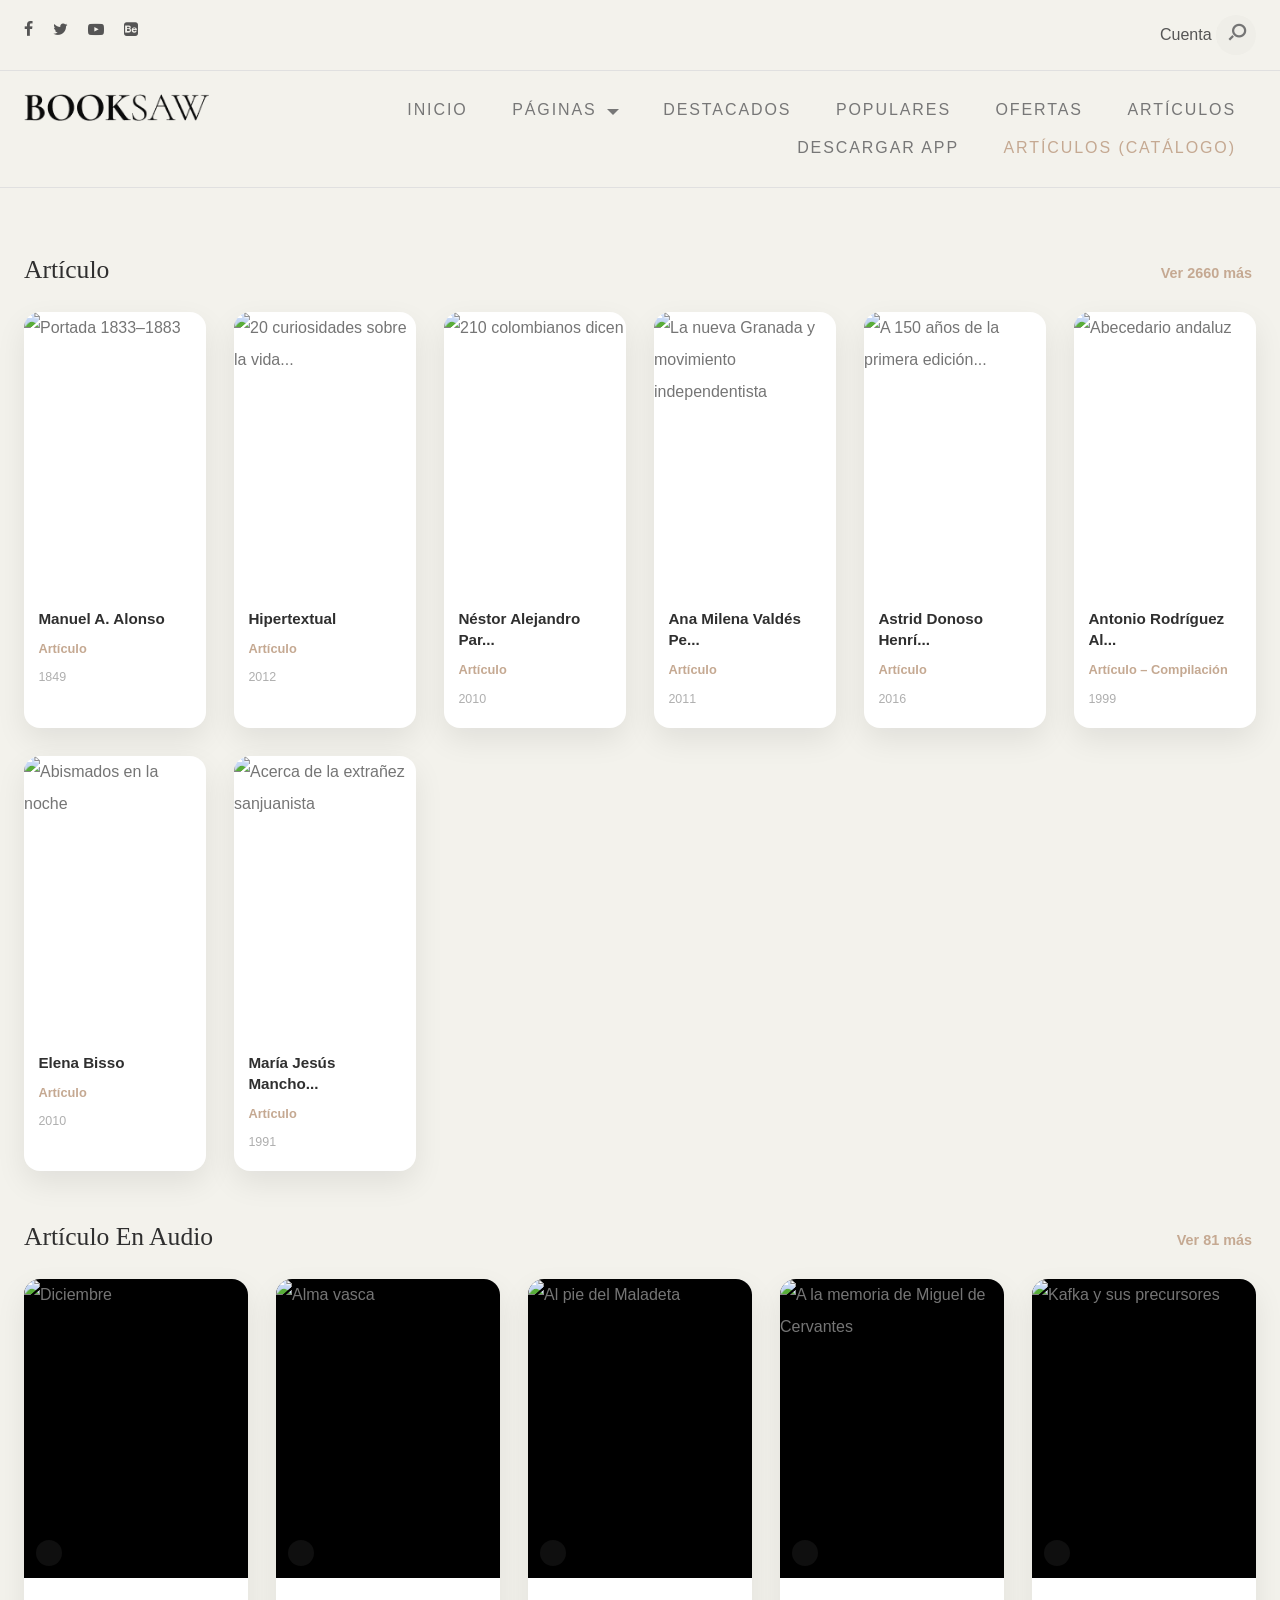
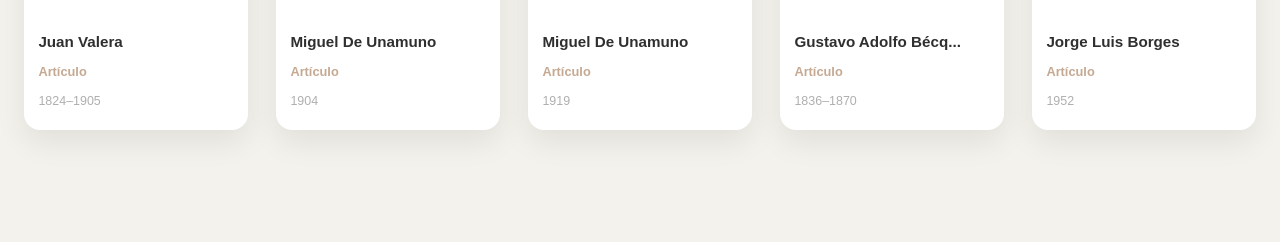
==== commit 78e18a50: "Cambios realizados Se agrego la seccion de populares con un carrusel Se agrego la resena del libro L" ====
--- a/proyectoCS/articulos/articulos.html
+++ b/proyectoCS/articulos/articulos.html
@@ -1,354 +1,356 @@
-<!DOCTYPE html>
-<html lang="es">
-
-<head>
-  <title>Biblioteca Pública de Heredia – Artículos</title>
-  <meta charset="utf-8">
-  <meta http-equiv="X-UA-Compatible" content="IE=edge">
-  <meta name="viewport" content="width=device-width, initial-scale=1.0">
-  <meta name="format-detection" content="telephone=no">
-  <meta name="apple-mobile-web-app-capable" content="yes">
-  <meta name="author" content="">
-  <meta name="keywords" content="">
-  <meta name="description" content="Listado de artículos y artículos en audio de la Biblioteca Pública de Heredia.">
-
-  <!-- Bootstrap -->
-  <link href="https://cdn.jsdelivr.net/npm/bootstrap@5.3.1/dist/css/bootstrap.min.css" rel="stylesheet"
-        integrity="sha384-4bw+/aepP/YC94hEpVNVgiZdgIC5+VKNBQNGCHeKRQN+PtmoHDEXuppvnDJzQIu9" crossorigin="anonymous">
-
-  <!-- CSS globales del sitio (mismos que tu index principal) -->
-  <link rel="stylesheet" type="text/css" href="../css/normalize.css">
-  <link rel="stylesheet" type="text/css" href="../icomoon/icomoon.css">
-  <link rel="stylesheet" type="text/css" href="../css/vendor.css">
-  <link rel="stylesheet" type="text/css" href="../style.css">
-
-  <!-- CSS específico de la página de artículos -->
-  <link rel="stylesheet" type="text/css" href="css/articulos.css">
-</head>
-
-<body data-bs-spy="scroll" data-bs-target="#header" tabindex="0">
-
-  <!-- jQuery (script.js y menú) -->
-  <script src="https://code.jquery.com/jquery-3.6.0.min.js"></script>
-
-  <!-- Header-->
-  <div id="header-wrap">
-
-    <div class="top-content">
-      <div class="container-fluid">
-        <div class="row">
-          <div class="col-md-6">
-            <div class="social-links">
-              <ul>
-                <li><a href="#"><i class="icon icon-facebook"></i></a></li>
-                <li><a href="#"><i class="icon icon-twitter"></i></a></li>
-                <li><a href="#"><i class="icon icon-youtube-play"></i></a></li>
-                <li><a href="#"><i class="icon icon-behance-square"></i></a></li>
-              </ul>
-            </div>
-          </div>
-
-          <div class="col-md-6">
-            <div class="right-element">
-              <a href="#" class="user-account for-buy"><i class="icon icon-user"></i><span>Cuenta</span></a>
-              <a href="#" class="cart for-buy"><i class="icon icon-clipboard"></i><span>Carrito: ( ₡ 0 )</span></a>
-
-              <div class="action-menu">
-                <div class="search-bar">
-                  <a href="#" class="search-button search-toggle" data-selector="#header-wrap">
-                    <i class="icon icon-search"></i>
-                  </a>
-                  <form role="search" method="get" class="search-box">
-                    <input class="search-field text search-input" placeholder="Buscar" type="search">
-                  </form>
-                </div>
-              </div>
-
-            </div>
-          </div>
-
-        </div>
-      </div>
-    </div>
-
-    <header id="header">
-      <div class="container-fluid">
-        <div class="row">
-
-          <div class="col-md-2">
-            <div class="main-logo">
-              <a href="../index.html"><img src="../images/main-logo.png" alt="logo"></a>
-            </div>
-          </div>
-
-          <div class="col-md-10">
-            <nav id="navbar">
-              <div class="main-menu stellarnav">
-                <ul class="menu-list">
-                  <li class="menu-item">
-                    <a href="../index.html#home" class="nav-link">Inicio</a>
-                  </li>
-                  <li class="menu-item has-sub">
-                    <a href="../index.html#pages" class="nav-link">Páginas</a>
-                    <ul>
-                      <li><a href="../index.html">Inicio</a></li>
-                      <li><a href="../index.html">Acerca de</a></li>
-                      <li><a href="../index.html">Estilos</a></li>
-                      <li><a href="../index.html">Blog</a></li>
-                      <li><a href="../index.html">Entrada</a></li>
-                      <li><a href="../index.html">Tienda</a></li>
-                      <li><a href="../index.html">Producto</a></li>
-                      <li><a href="../index.html">Contacto</a></li>
-                      <li><a href="../index.html">Gracias</a></li>
-                    </ul>
-                  </li>
-                  <li class="menu-item"><a href="../index.html#featured-books" class="nav-link">Destacados</a></li>
-                  <li class="menu-item"><a href="../index.html#popular-books" class="nav-link">Populares</a></li>
-                  <li class="menu-item"><a href="../index.html#special-offer" class="nav-link">Ofertas</a></li>
-                  <li class="menu-item"><a href="../index.html#latest-blog" class="nav-link">Artículos</a></li>
-                  <li class="menu-item"><a href="../index.html#download-app" class="nav-link">Descargar App</a></li>
-
-                  <!-- Página actual -->
-                  <li class="menu-item active">
-                    <a href="#listado-articulos" class="nav-link">Artículos (catálogo)</a>
-                  </li>
-                </ul>
-
-                <div class="hamburger">
-                  <span class="bar"></span>
-                  <span class="bar"></span>
-                  <span class="bar"></span>
-                </div>
-
-              </div>
-            </nav>
-          </div>
-
-        </div>
-      </div>
-    </header>
-
-  </div><!-- /#header-wrap -->
-
-  <!-- ===================================================================
-       SECCIÓN PRINCIPAL: LISTADO DE ARTÍCULOS
-  ==================================================================== -->
-  <main id="listado-articulos" class="padding-medium articulos-page">
-    <div class="container-fluid">
-
-      <!-- Bloque: Artículo -->
-      <section class="articulos-section">
-        <div class="articulos-section-header">
-          <h2 class="articulos-title">Artículo</h2>
-          <a href="#" class="articulos-ver-mas">
-            Ver 2660 más <span class="icon icon-arrow-down"></span>
-          </a>
-        </div>
-
-        <div class="articulos-grid">
-
-          <!-- CARD 1 -->
-          <article class="articulo-card">
-            <figure class="articulo-cover">
-              <img src="images/articulo-01.jpg" alt="Portada 1833–1883">
-            </figure>
-            <div class="articulo-info">
-              <h3 class="articulo-autor">Manuel A. Alonso</h3>
-              <a href="#" class="articulo-tipo">Artículo</a>
-              <span class="articulo-anio">1849</span>
-            </div>
-          </article>
-
-          <!-- CARD 2 -->
-          <article class="articulo-card">
-            <figure class="articulo-cover">
-              <img src="images/articulo-02.jpg" alt="20 curiosidades sobre la vida...">
-            </figure>
-            <div class="articulo-info">
-              <h3 class="articulo-autor">Hipertextual</h3>
-              <a href="#" class="articulo-tipo">Artículo</a>
-              <span class="articulo-anio">2012</span>
-            </div>
-          </article>
-
-          <!-- CARD 3 -->
-          <article class="articulo-card">
-            <figure class="articulo-cover">
-              <img src="images/articulo-03.jpg" alt="210 colombianos dicen">
-            </figure>
-            <div class="articulo-info">
-              <h3 class="articulo-autor">Néstor Alejandro Par...</h3>
-              <a href="#" class="articulo-tipo">Artículo</a>
-              <span class="articulo-anio">2010</span>
-            </div>
-          </article>
-
-          <!-- CARD 4 -->
-          <article class="articulo-card">
-            <figure class="articulo-cover">
-              <img src="images/articulo-04.jpg" alt="La nueva Granada y movimiento independentista">
-            </figure>
-            <div class="articulo-info">
-              <h3 class="articulo-autor">Ana Milena Valdés Pe...</h3>
-              <a href="#" class="articulo-tipo">Artículo</a>
-              <span class="articulo-anio">2011</span>
-            </div>
-          </article>
-
-          <!-- CARD 5 -->
-          <article class="articulo-card">
-            <figure class="articulo-cover">
-              <img src="images/articulo-05.jpg" alt="A 150 años de la primera edición...">
-            </figure>
-            <div class="articulo-info">
-              <h3 class="articulo-autor">Astrid Donoso Henrí...</h3>
-              <a href="#" class="articulo-tipo">Artículo</a>
-              <span class="articulo-anio">2016</span>
-            </div>
-          </article>
-
-          <!-- CARD 6 -->
-          <article class="articulo-card">
-            <figure class="articulo-cover">
-              <img src="images/articulo-06.jpg" alt="Abecedario andaluz">
-            </figure>
-            <div class="articulo-info">
-              <h3 class="articulo-autor">Antonio Rodríguez Al...</h3>
-              <a href="#" class="articulo-tipo">Artículo – Compilación</a>
-              <span class="articulo-anio">1999</span>
-            </div>
-          </article>
-
-          <!-- CARD 7 -->
-          <article class="articulo-card">
-            <figure class="articulo-cover">
-              <img src="images/articulo-07.jpg" alt="Abismados en la noche">
-            </figure>
-            <div class="articulo-info">
-              <h3 class="articulo-autor">Elena Bisso</h3>
-              <a href="#" class="articulo-tipo">Artículo</a>
-              <span class="articulo-anio">2010</span>
-            </div>
-          </article>
-
-          <!-- CARD 8 -->
-          <article class="articulo-card">
-            <figure class="articulo-cover">
-              <img src="images/articulo-08.jpg" alt="Acerca de la extrañez sanjuanista">
-            </figure>
-            <div class="articulo-info">
-              <h3 class="articulo-autor">María Jesús Mancho...</h3>
-              <a href="#" class="articulo-tipo">Artículo</a>
-              <span class="articulo-anio">1991</span>
-            </div>
-          </article>
-
-        </div><!-- /.articulos-grid -->
-      </section>
-
-      <!-- Bloque: Artículo en audio -->
-      <section class="articulos-section articulos-section-audio">
-        <div class="articulos-section-header">
-          <h2 class="articulos-title">Artículo en audio</h2>
-          <a href="#" class="articulos-ver-mas">
-            Ver 81 más <span class="icon icon-arrow-down"></span>
-          </a>
-        </div>
-
-        <div class="articulos-grid">
-
-          <!-- AUDIO 1 -->
-          <article class="articulo-card articulo-card-audio">
-            <figure class="articulo-cover">
-              <img src="images/audio-01.jpg" alt="Diciembre">
-              <span class="articulo-icon-audio">
-                <i class="icon icon-play"></i>
-              </span>
-            </figure>
-            <div class="articulo-info">
-              <h3 class="articulo-autor">Juan Valera</h3>
-              <a href="#" class="articulo-tipo">Artículo</a>
-              <span class="articulo-anio">1824–1905</span>
-            </div>
-          </article>
-
-          <!-- AUDIO 2 -->
-          <article class="articulo-card articulo-card-audio">
-            <figure class="articulo-cover">
-              <img src="images/audio-02.jpg" alt="Alma vasca">
-              <span class="articulo-icon-audio">
-                <i class="icon icon-play"></i>
-              </span>
-            </figure>
-            <div class="articulo-info">
-              <h3 class="articulo-autor">Miguel de Unamuno</h3>
-              <a href="#" class="articulo-tipo">Artículo</a>
-              <span class="articulo-anio">1904</span>
-            </div>
-          </article>
-
-          <!-- AUDIO 3 -->
-          <article class="articulo-card articulo-card-audio">
-            <figure class="articulo-cover">
-              <img src="images/audio-03.jpg" alt="Al pie del Maladeta">
-              <span class="articulo-icon-audio">
-                <i class="icon icon-play"></i>
-              </span>
-            </figure>
-            <div class="articulo-info">
-              <h3 class="articulo-autor">Miguel de Unamuno</h3>
-              <a href="#" class="articulo-tipo">Artículo</a>
-              <span class="articulo-anio">1919</span>
-            </div>
-          </article>
-
-          <!-- AUDIO 4 -->
-          <article class="articulo-card articulo-card-audio">
-            <figure class="articulo-cover">
-              <img src="images/audio-04.jpg" alt="A la memoria de Miguel de Cervantes">
-              <span class="articulo-icon-audio">
-                <i class="icon icon-play"></i>
-              </span>
-            </figure>
-            <div class="articulo-info">
-              <h3 class="articulo-autor">Gustavo Adolfo Bécq...</h3>
-              <a href="#" class="articulo-tipo">Artículo</a>
-              <span class="articulo-anio">1836–1870</span>
-            </div>
-          </article>
-
-          <!-- AUDIO 5 -->
-          <article class="articulo-card articulo-card-audio">
-            <figure class="articulo-cover">
-              <img src="images/audio-05.jpg" alt="Kafka y sus precursores">
-              <span class="articulo-icon-audio">
-                <i class="icon icon-play"></i>
-              </span>
-            </figure>
-            <div class="articulo-info">
-              <h3 class="articulo-autor">Jorge Luis Borges</h3>
-              <a href="#" class="articulo-tipo">Artículo</a>
-              <span class="articulo-anio">1952</span>
-            </div>
-          </article>
-
-        </div><!-- /.articulos-grid -->
-      </section>
-
-    </div><!-- /.container-fluid -->
-  </main>
-
-  <!-- FOOTER  -->
-
-  <!-- Scripts globales -->
-  <script src="https://cdn.jsdelivr.net/npm/bootstrap@5.3.1/dist/js/bootstrap.bundle.min.js"
-          integrity="sha384-HwwvtgBNo3bZJJLYd8oVXjrBZt8cqVSpeBNS5n7C8IVInixGAoxmnlMuBnhbgrkm"
-          crossorigin="anonymous"></script>
-
-  <script src="../js/script.js"></script>
-
-  <!-- JS específico para esta página (por ahora ligero) -->
-  <script src="js/articulos.js"></script>
-
-</body>
-</html>
+<!DOCTYPE html>
+<html lang="es">
+
+<head>
+  <title>Biblioteca Pública de Heredia – Artículos</title>
+  <meta charset="utf-8">
+  <meta http-equiv="X-UA-Compatible" content="IE=edge">
+  <meta name="viewport" content="width=device-width, initial-scale=1.0">
+  <meta name="format-detection" content="telephone=no">
+  <meta name="apple-mobile-web-app-capable" content="yes">
+  <meta name="author" content="">
+  <meta name="keywords" content="">
+  <meta name="description" content="Listado de artículos y artículos en audio de la Biblioteca Pública de Heredia.">
+
+  <!-- Bootstrap -->
+  <link href="https://cdn.jsdelivr.net/npm/bootstrap@5.3.1/dist/css/bootstrap.min.css" rel="stylesheet"
+    integrity="sha384-4bw+/aepP/YC94hEpVNVgiZdgIC5+VKNBQNGCHeKRQN+PtmoHDEXuppvnDJzQIu9" crossorigin="anonymous">
+
+  <!-- CSS globales del sitio (mismos que tu index principal) -->
+  <link rel="stylesheet" type="text/css" href="../css/normalize.css">
+  <link rel="stylesheet" type="text/css" href="../icomoon/icomoon.css">
+  <link rel="stylesheet" type="text/css" href="../css/vendor.css">
+  <link rel="stylesheet" type="text/css" href="../style.css">
+
+  <!-- CSS específico de la página de artículos -->
+  <link rel="stylesheet" type="text/css" href="css/articulos.css">
+</head>
+
+<body data-bs-spy="scroll" data-bs-target="#header" tabindex="0">
+
+  <!-- jQuery (script.js y menú) -->
+  <script src="https://code.jquery.com/jquery-3.6.0.min.js"></script>
+
+  <!-- Header-->
+  <div id="header-wrap">
+
+    <div class="top-content">
+      <div class="container-fluid">
+        <div class="row">
+          <div class="col-md-6">
+            <div class="social-links">
+              <ul>
+                <li><a href="#"><i class="icon icon-facebook"></i></a></li>
+                <li><a href="#"><i class="icon icon-twitter"></i></a></li>
+                <li><a href="#"><i class="icon icon-youtube-play"></i></a></li>
+                <li><a href="#"><i class="icon icon-behance-square"></i></a></li>
+              </ul>
+            </div>
+          </div>
+
+          <div class="col-md-6">
+            <div class="right-element">
+
+              <a href="../login/login.html">Cuenta</a>
+
+
+              <div class="action-menu">
+                <div class="search-bar">
+                  <a href="#" class="search-button search-toggle" data-selector="#header-wrap">
+                    <i class="icon icon-search"></i>
+                  </a>
+                  <form role="search" method="get" class="search-box">
+                    <input class="search-field text search-input" placeholder="Buscar" type="search">
+                  </form>
+                </div>
+              </div>
+
+            </div>
+          </div>
+
+        </div>
+      </div>
+    </div>
+
+    <header id="header">
+      <div class="container-fluid">
+        <div class="row">
+
+          <div class="col-md-2">
+            <div class="main-logo">
+              <a href="../index.html"><img src="../images/main-logo.png" alt="logo"></a>
+            </div>
+          </div>
+
+          <div class="col-md-10">
+            <nav id="navbar">
+              <div class="main-menu stellarnav">
+                <ul class="menu-list">
+                  <li class="menu-item">
+                    <a href="../index.html#home" class="nav-link">Inicio</a>
+                  </li>
+                  <li class="menu-item has-sub">
+                    <a href="../index.html#pages" class="nav-link">Páginas</a>
+                    <ul>
+                      <li><a href="../index.html">Inicio</a></li>
+                      <li><a href="../index.html">Acerca de</a></li>
+                      <li><a href="../index.html">Estilos</a></li>
+                      <li><a href="../index.html">Blog</a></li>
+                      <li><a href="../index.html">Entrada</a></li>
+                      <li><a href="../index.html">Tienda</a></li>
+                      <li><a href="../index.html">Producto</a></li>
+                      <li><a href="../index.html">Contacto</a></li>
+                      <li><a href="../index.html">Gracias</a></li>
+                    </ul>
+                  </li>
+                  <li class="menu-item"><a href="../index.html#featured-books" class="nav-link">Destacados</a></li>
+                  <li class="menu-item"><a href="../index.html#popular-books" class="nav-link">Populares</a></li>
+                  <li class="menu-item"><a href="../index.html#special-offer" class="nav-link">Ofertas</a></li>
+                  <li class="menu-item"><a href="../index.html#latest-blog" class="nav-link">Artículos</a></li>
+                  <li class="menu-item"><a href="../index.html#download-app" class="nav-link">Descargar App</a></li>
+
+                  <!-- Página actual -->
+                  <li class="menu-item active">
+                    <a href="#listado-articulos" class="nav-link">Artículos (catálogo)</a>
+                  </li>
+                </ul>
+
+                <div class="hamburger">
+                  <span class="bar"></span>
+                  <span class="bar"></span>
+                  <span class="bar"></span>
+                </div>
+
+              </div>
+            </nav>
+          </div>
+
+        </div>
+      </div>
+    </header>
+
+  </div><!-- /#header-wrap -->
+
+  <!-- ===================================================================
+       SECCIÓN PRINCIPAL: LISTADO DE ARTÍCULOS
+  ==================================================================== -->
+  <main id="listado-articulos" class="padding-medium articulos-page">
+    <div class="container-fluid">
+
+      <!-- Bloque: Artículo -->
+      <section class="articulos-section">
+        <div class="articulos-section-header">
+          <h2 class="articulos-title">Artículo</h2>
+          <a href="#" class="articulos-ver-mas">
+            Ver 2660 más <span class="icon icon-arrow-down"></span>
+          </a>
+        </div>
+
+        <div class="articulos-grid">
+
+          <!-- CARD 1 -->
+          <article class="articulo-card">
+            <figure class="articulo-cover">
+              <img src="images/articulo-01.jpg" alt="Portada 1833–1883">
+            </figure>
+            <div class="articulo-info">
+              <h3 class="articulo-autor">Manuel A. Alonso</h3>
+              <a href="#" class="articulo-tipo">Artículo</a>
+              <span class="articulo-anio">1849</span>
+            </div>
+          </article>
+
+          <!-- CARD 2 -->
+          <article class="articulo-card">
+            <figure class="articulo-cover">
+              <img src="images/articulo-02.jpg" alt="20 curiosidades sobre la vida...">
+            </figure>
+            <div class="articulo-info">
+              <h3 class="articulo-autor">Hipertextual</h3>
+              <a href="#" class="articulo-tipo">Artículo</a>
+              <span class="articulo-anio">2012</span>
+            </div>
+          </article>
+
+          <!-- CARD 3 -->
+          <article class="articulo-card">
+            <figure class="articulo-cover">
+              <img src="images/articulo-03.jpg" alt="210 colombianos dicen">
+            </figure>
+            <div class="articulo-info">
+              <h3 class="articulo-autor">Néstor Alejandro Par...</h3>
+              <a href="#" class="articulo-tipo">Artículo</a>
+              <span class="articulo-anio">2010</span>
+            </div>
+          </article>
+
+          <!-- CARD 4 -->
+          <article class="articulo-card">
+            <figure class="articulo-cover">
+              <img src="images/articulo-04.jpg" alt="La nueva Granada y movimiento independentista">
+            </figure>
+            <div class="articulo-info">
+              <h3 class="articulo-autor">Ana Milena Valdés Pe...</h3>
+              <a href="#" class="articulo-tipo">Artículo</a>
+              <span class="articulo-anio">2011</span>
+            </div>
+          </article>
+
+          <!-- CARD 5 -->
+          <article class="articulo-card">
+            <figure class="articulo-cover">
+              <img src="images/articulo-05.jpg" alt="A 150 años de la primera edición...">
+            </figure>
+            <div class="articulo-info">
+              <h3 class="articulo-autor">Astrid Donoso Henrí...</h3>
+              <a href="#" class="articulo-tipo">Artículo</a>
+              <span class="articulo-anio">2016</span>
+            </div>
+          </article>
+
+          <!-- CARD 6 -->
+          <article class="articulo-card">
+            <figure class="articulo-cover">
+              <img src="images/articulo-06.jpg" alt="Abecedario andaluz">
+            </figure>
+            <div class="articulo-info">
+              <h3 class="articulo-autor">Antonio Rodríguez Al...</h3>
+              <a href="#" class="articulo-tipo">Artículo – Compilación</a>
+              <span class="articulo-anio">1999</span>
+            </div>
+          </article>
+
+          <!-- CARD 7 -->
+          <article class="articulo-card">
+            <figure class="articulo-cover">
+              <img src="images/articulo-07.jpg" alt="Abismados en la noche">
+            </figure>
+            <div class="articulo-info">
+              <h3 class="articulo-autor">Elena Bisso</h3>
+              <a href="#" class="articulo-tipo">Artículo</a>
+              <span class="articulo-anio">2010</span>
+            </div>
+          </article>
+
+          <!-- CARD 8 -->
+          <article class="articulo-card">
+            <figure class="articulo-cover">
+              <img src="images/articulo-08.jpg" alt="Acerca de la extrañez sanjuanista">
+            </figure>
+            <div class="articulo-info">
+              <h3 class="articulo-autor">María Jesús Mancho...</h3>
+              <a href="#" class="articulo-tipo">Artículo</a>
+              <span class="articulo-anio">1991</span>
+            </div>
+          </article>
+
+        </div><!-- /.articulos-grid -->
+      </section>
+
+      <!-- Bloque: Artículo en audio -->
+      <section class="articulos-section articulos-section-audio">
+        <div class="articulos-section-header">
+          <h2 class="articulos-title">Artículo en audio</h2>
+          <a href="#" class="articulos-ver-mas">
+            Ver 81 más <span class="icon icon-arrow-down"></span>
+          </a>
+        </div>
+
+        <div class="articulos-grid">
+
+          <!-- AUDIO 1 -->
+          <article class="articulo-card articulo-card-audio">
+            <figure class="articulo-cover">
+              <img src="images/audio-01.jpg" alt="Diciembre">
+              <span class="articulo-icon-audio">
+                <i class="icon icon-play"></i>
+              </span>
+            </figure>
+            <div class="articulo-info">
+              <h3 class="articulo-autor">Juan Valera</h3>
+              <a href="#" class="articulo-tipo">Artículo</a>
+              <span class="articulo-anio">1824–1905</span>
+            </div>
+          </article>
+
+          <!-- AUDIO 2 -->
+          <article class="articulo-card articulo-card-audio">
+            <figure class="articulo-cover">
+              <img src="images/audio-02.jpg" alt="Alma vasca">
+              <span class="articulo-icon-audio">
+                <i class="icon icon-play"></i>
+              </span>
+            </figure>
+            <div class="articulo-info">
+              <h3 class="articulo-autor">Miguel de Unamuno</h3>
+              <a href="#" class="articulo-tipo">Artículo</a>
+              <span class="articulo-anio">1904</span>
+            </div>
+          </article>
+
+          <!-- AUDIO 3 -->
+          <article class="articulo-card articulo-card-audio">
+            <figure class="articulo-cover">
+              <img src="images/audio-03.jpg" alt="Al pie del Maladeta">
+              <span class="articulo-icon-audio">
+                <i class="icon icon-play"></i>
+              </span>
+            </figure>
+            <div class="articulo-info">
+              <h3 class="articulo-autor">Miguel de Unamuno</h3>
+              <a href="#" class="articulo-tipo">Artículo</a>
+              <span class="articulo-anio">1919</span>
+            </div>
+          </article>
+
+          <!-- AUDIO 4 -->
+          <article class="articulo-card articulo-card-audio">
+            <figure class="articulo-cover">
+              <img src="images/audio-04.jpg" alt="A la memoria de Miguel de Cervantes">
+              <span class="articulo-icon-audio">
+                <i class="icon icon-play"></i>
+              </span>
+            </figure>
+            <div class="articulo-info">
+              <h3 class="articulo-autor">Gustavo Adolfo Bécq...</h3>
+              <a href="#" class="articulo-tipo">Artículo</a>
+              <span class="articulo-anio">1836–1870</span>
+            </div>
+          </article>
+
+          <!-- AUDIO 5 -->
+          <article class="articulo-card articulo-card-audio">
+            <figure class="articulo-cover">
+              <img src="images/audio-05.jpg" alt="Kafka y sus precursores">
+              <span class="articulo-icon-audio">
+                <i class="icon icon-play"></i>
+              </span>
+            </figure>
+            <div class="articulo-info">
+              <h3 class="articulo-autor">Jorge Luis Borges</h3>
+              <a href="#" class="articulo-tipo">Artículo</a>
+              <span class="articulo-anio">1952</span>
+            </div>
+          </article>
+
+        </div><!-- /.articulos-grid -->
+      </section>
+
+    </div><!-- /.container-fluid -->
+  </main>
+
+  <!-- FOOTER  -->
+
+  <!-- Scripts globales -->
+  <script src="https://cdn.jsdelivr.net/npm/bootstrap@5.3.1/dist/js/bootstrap.bundle.min.js"
+    integrity="sha384-HwwvtgBNo3bZJJLYd8oVXjrBZt8cqVSpeBNS5n7C8IVInixGAoxmnlMuBnhbgrkm"
+    crossorigin="anonymous"></script>
+
+  <script src="../js/script.js"></script>
+
+  <!-- JS específico para esta página (por ahora ligero) -->
+  <script src="js/articulos.js"></script>
+
+</body>
+
+</html>
--- a/proyectoCS/style.css
+++ b/proyectoCS/style.css
@@ -2661,3 +2661,4 @@
 
 
 
+}
--- a/proyectoCS/articulos/css/articulos.css
+++ b/proyectoCS/articulos/css/articulos.css
@@ -1,148 +1,148 @@
-/* Página de Artículos
-   Usa las mismas variables y tipografías definidas en style.css
--------------------------------------------------------------- */
-
-
-
-
-.articulos-page {
-  background-color: var(--light-color);
-}
-
-/* Títulos de sección (Artículo / Artículo en audio) */
-.articulos-section {
-  margin-bottom: 3rem;
-}
-
-.articulos-section-header {
-  display: flex;
-  align-items: baseline;
-  justify-content: space-between;
-  margin-bottom: 1.5rem;
-}
-
-.articulos-title {
-  font-size: 1.6rem;
-  margin: 0;
-}
-
-.articulos-ver-mas {
-  font-size: 0.9rem;
-  text-decoration: none;
-  color: var(--accent-color);
-  font-weight: 600;
-  display: inline-flex;
-  align-items: center;
-  gap: 0.25rem;
-}
-
-.articulos-ver-mas:hover {
-  color: #111;
-}
-
-/* Grid de tarjetas */
-.articulos-grid {
-  display: grid;
-  grid-template-columns: repeat(auto-fit, minmax(160px, 1fr));
-  gap: 1.75rem;
-}
-
-/* Tarjeta base */
-.articulo-card {
-  background-color: #fff;
-  border-radius: 16px;
-  overflow: hidden;
-  box-shadow: 0 12px 30px rgba(0, 0, 0, 0.08);
-  transition: transform 0.2s ease, box-shadow 0.2s ease;
-  cursor: pointer;
-}
-
-.articulo-card:hover {
-  transform: translateY(-4px);
-  box-shadow: 0 18px 36px rgba(0, 0, 0, 0.12);
-}
-
-/* Portada */
-.articulo-cover {
-  position: relative;
-  aspect-ratio: 3 / 4;
-  overflow: hidden;
-}
-
-.articulo-cover img {
-  width: 100%;
-  height: 100%;
-  object-fit: cover;
-  display: block;
-}
-
-/* Icono de audio arriba de la portada */
-.articulo-card-audio .articulo-cover {
-  background-color: #000;
-}
-
-.articulo-icon-audio {
-  position: absolute;
-  left: 12px;
-  bottom: 12px;
-  width: 26px;
-  height: 26px;
-  border-radius: 50%;
-  background-color: rgba(17, 17, 17, 0.9);
-  display: flex;
-  align-items: center;
-  justify-content: center;
-}
-
-.articulo-icon-audio i {
-  font-size: 12px;
-  color: #fff;
-}
-
-/* Texto debajo de la portada */
-.articulo-info {
-  padding: 0.85rem 0.9rem 1rem;
-}
-
-.articulo-autor {
-  font-family: var(--body-font);
-  font-weight: 600;
-  font-size: 0.95rem;
-  margin: 0 0 0.15rem;
-  color: var(--dark-color);
-}
-
-/* “Artículo”, “Artículo – Compilación” */
-.articulo-tipo {
-  display: inline-block;
-  font-size: 0.8rem;
-  text-decoration: none;
-  color: var(--accent-color);
-  font-weight: 600;
-}
-
-.articulo-tipo:hover {
-  color: #111;
-}
-
-/* Año o rango de años */
-.articulo-anio {
-  display: block;
-  font-size: 0.78rem;
-  color: var(--light-text-color);
-  margin-top: 0.1rem;
-}
-
-/* Responsive pequeño */
-@media (max-width: 768px) {
-  .articulos-section-header {
-    flex-direction: column;
-    align-items: flex-start;
-    gap: 0.25rem;
-  }
-
-  .articulos-ver-mas {
-    font-size: 0.85rem;
-  }
-}
-
+/* Página de Artículos
+   Usa las mismas variables y tipografías definidas en style.css
+-------------------------------------------------------------- */
+
+
+
+
+.articulos-page {
+  background-color: var(--light-color);
+}
+
+/* Títulos de sección (Artículo / Artículo en audio) */
+.articulos-section {
+  margin-bottom: 3rem;
+}
+
+.articulos-section-header {
+  display: flex;
+  align-items: baseline;
+  justify-content: space-between;
+  margin-bottom: 1.5rem;
+}
+
+.articulos-title {
+  font-size: 1.6rem;
+  margin: 0;
+}
+
+.articulos-ver-mas {
+  font-size: 0.9rem;
+  text-decoration: none;
+  color: var(--accent-color);
+  font-weight: 600;
+  display: inline-flex;
+  align-items: center;
+  gap: 0.25rem;
+}
+
+.articulos-ver-mas:hover {
+  color: #111;
+}
+
+/* Grid de tarjetas */
+.articulos-grid {
+  display: grid;
+  grid-template-columns: repeat(auto-fit, minmax(160px, 1fr));
+  gap: 1.75rem;
+}
+
+/* Tarjeta base */
+.articulo-card {
+  background-color: #fff;
+  border-radius: 16px;
+  overflow: hidden;
+  box-shadow: 0 12px 30px rgba(0, 0, 0, 0.08);
+  transition: transform 0.2s ease, box-shadow 0.2s ease;
+  cursor: pointer;
+}
+
+.articulo-card:hover {
+  transform: translateY(-4px);
+  box-shadow: 0 18px 36px rgba(0, 0, 0, 0.12);
+}
+
+/* Portada */
+.articulo-cover {
+  position: relative;
+  aspect-ratio: 3 / 4;
+  overflow: hidden;
+}
+
+.articulo-cover img {
+  width: 100%;
+  height: 100%;
+  object-fit: cover;
+  display: block;
+}
+
+/* Icono de audio arriba de la portada */
+.articulo-card-audio .articulo-cover {
+  background-color: #000;
+}
+
+.articulo-icon-audio {
+  position: absolute;
+  left: 12px;
+  bottom: 12px;
+  width: 26px;
+  height: 26px;
+  border-radius: 50%;
+  background-color: rgba(17, 17, 17, 0.9);
+  display: flex;
+  align-items: center;
+  justify-content: center;
+}
+
+.articulo-icon-audio i {
+  font-size: 12px;
+  color: #fff;
+}
+
+/* Texto debajo de la portada */
+.articulo-info {
+  padding: 0.85rem 0.9rem 1rem;
+}
+
+.articulo-autor {
+  font-family: var(--body-font);
+  font-weight: 600;
+  font-size: 0.95rem;
+  margin: 0 0 0.15rem;
+  color: var(--dark-color);
+}
+
+/* “Artículo”, “Artículo – Compilación” */
+.articulo-tipo {
+  display: inline-block;
+  font-size: 0.8rem;
+  text-decoration: none;
+  color: var(--accent-color);
+  font-weight: 600;
+}
+
+.articulo-tipo:hover {
+  color: #111;
+}
+
+/* Año o rango de años */
+.articulo-anio {
+  display: block;
+  font-size: 0.78rem;
+  color: var(--light-text-color);
+  margin-top: 0.1rem;
+}
+
+/* Responsive pequeño */
+@media (max-width: 768px) {
+  .articulos-section-header {
+    flex-direction: column;
+    align-items: flex-start;
+    gap: 0.25rem;
+  }
+
+  .articulos-ver-mas {
+    font-size: 0.85rem;
+  }
+}
+
